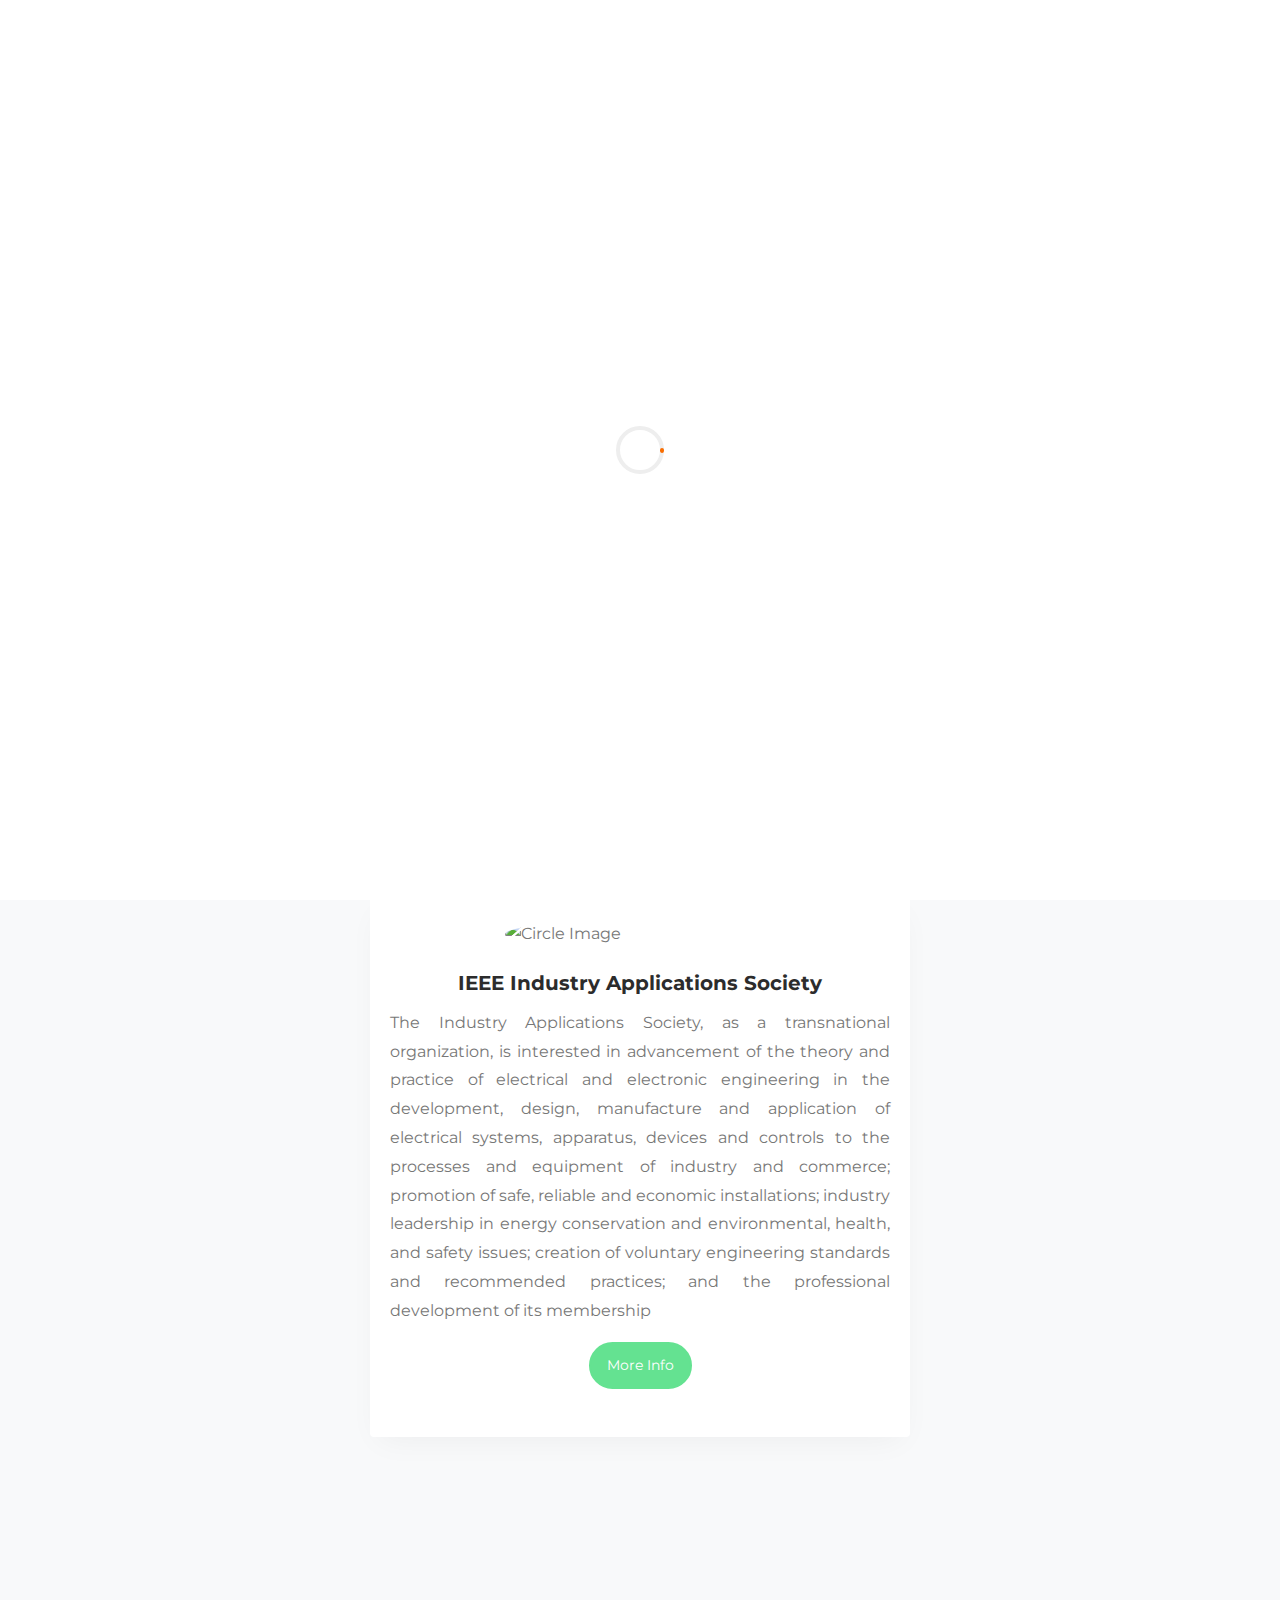
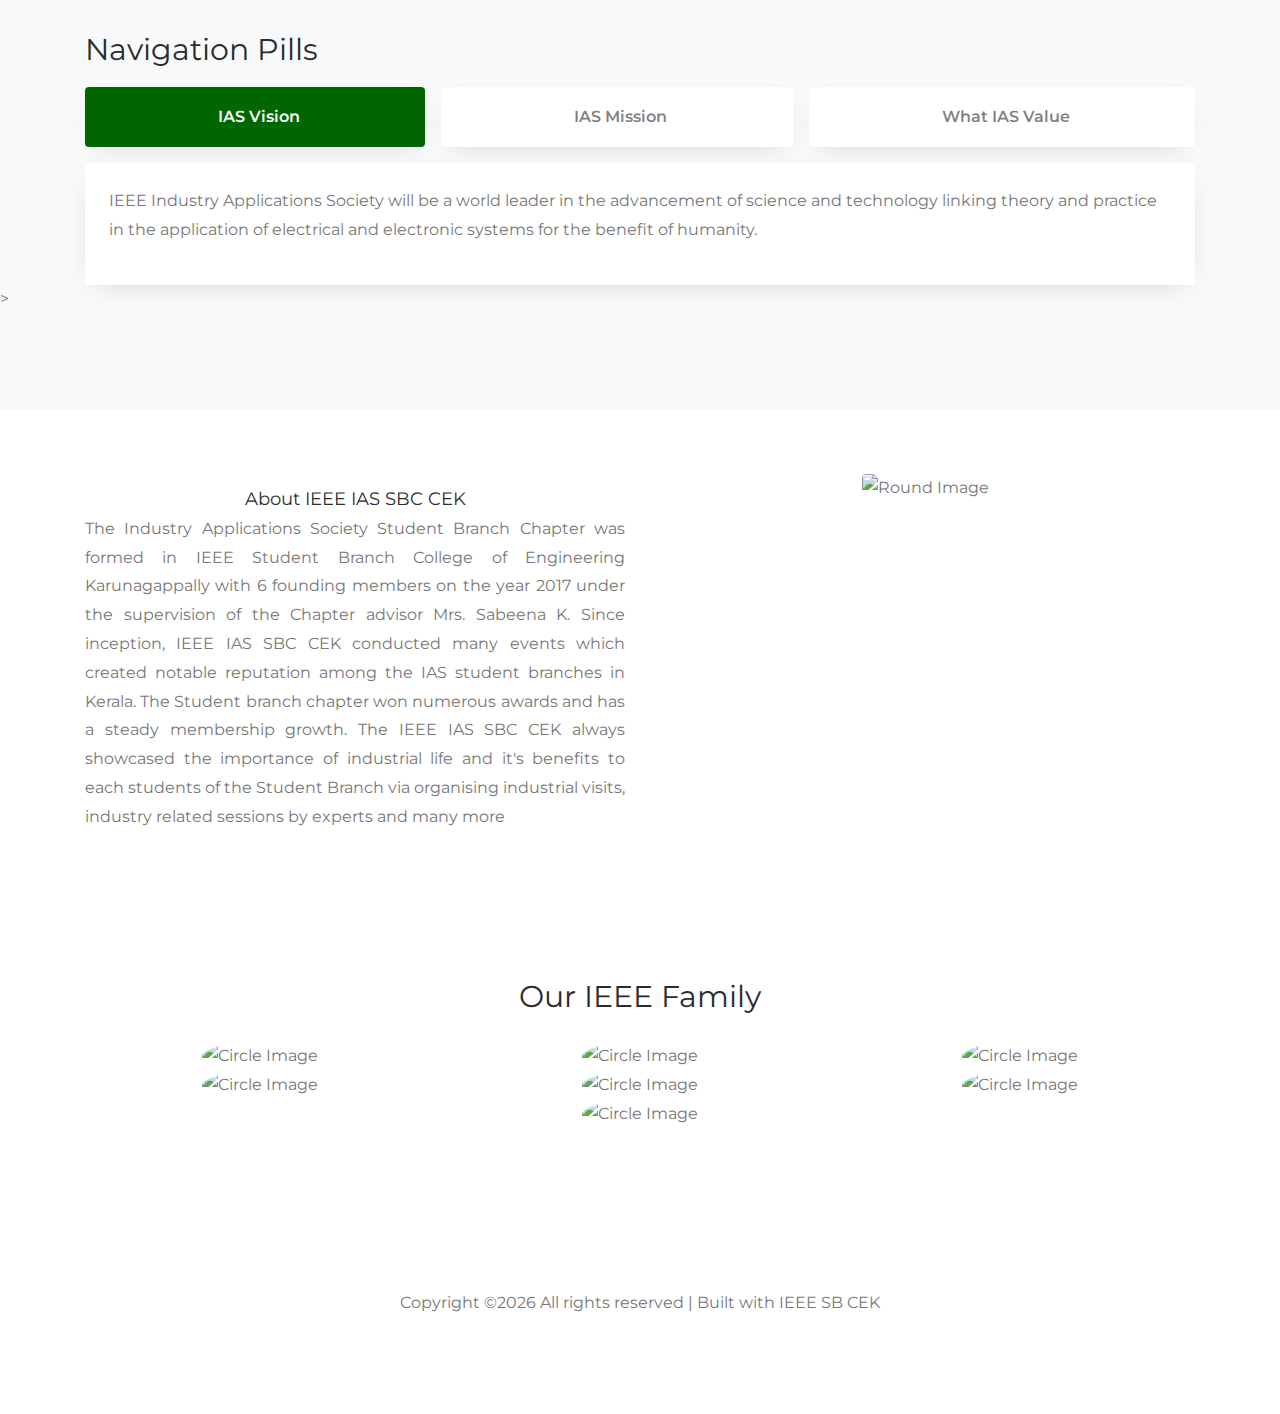
==== index.html @ 32ec2986 "tabs" ====
<!DOCTYPE html>
<html lang="en">
  <head>
    <title>Home | IEEE IAS SBC CEK</title>
    <meta charset="utf-8">
    <meta name="viewport" content="width=device-width, initial-scale=1, shrink-to-fit=no">
    
    <link href="https://fonts.googleapis.com/css?family=Montserrat:200,300,400,500,600,700&display=swap" rel="stylesheet">

    <link rel="stylesheet" href="css/open-iconic-bootstrap.min.css">
    <link rel="stylesheet" href="css/animate.css">
    
    <link rel="stylesheet" href="css/owl.carousel.min.css">
    <link rel="stylesheet" href="css/owl.theme.default.min.css">
    <link rel="stylesheet" href="css/magnific-popup.css">

    <link rel="stylesheet" href="css/aos.css">

    <link rel="stylesheet" href="css/ionicons.min.css">
		
		<link rel="stylesheet" href="css/bootstrap-datetimepicker.min.css">
		<link rel="stylesheet" href="css/nouislider.css">

    
    <link rel="stylesheet" href="css/flaticon.css">
    <link rel="stylesheet" href="css/icomoon.css">
    <link rel="stylesheet" href="css/style.css">
  </head>
  <body>
		
  <div class="main-section">

		<nav class="navbar navbar-expand-lg navbar-dark ftco_navbar bg-dark ftco-navbar-light" id="ftco-navbar">
	    <div class="container">
	      <a class="navbar-brand" href="index.html"><img src="images/ieee.png" height="50px"></a>
	      <button class="navbar-toggler" type="button" data-toggle="collapse" data-target="#ftco-nav" aria-controls="ftco-nav" aria-expanded="false" aria-label="Toggle navigation">
	        <span class="oi oi-menu"></span> Menu
	      </button>
	      <div class="collapse navbar-collapse" id="ftco-nav">
	        <ul class="navbar-nav ml-auto">
			  <li class="nav-item"><a href="index.html" class="nav-link icon d-flex align-items-center">Home</a></li>
			  <li class="nav-item"><a href="about.html" class="nav-link icon d-flex align-items-center">About</a></li>
			  <li class="nav-item"><a href="execom.html" class="nav-link icon d-flex align-items-center">Execom</a></li>
			  <li class="nav-item"><a href="activities.html" class="nav-link icon d-flex align-items-center">Activities</a></li>
			  <li class="nav-item"><a href="contactus.html" class="nav-link icon d-flex align-items-center">Contact us</a></li>
	        </ul>
	      </div>
		  </div>
	  </nav>
    <!-- END nav -->

  	<section class="hero-wrap js-fullheight" style="background-image: url(images/bg_1.jpg);" data-stellar-background-ratio="0.5">
  		<div id="test">
  		<div class="container">
  			<div class="row description js-fullheight align-items-center justify-content-center">
  				<div class="col-md-12">
  					<div class="text">
  						<h2 class="mb-4"><span style="color: whitesmoke; font-weight: 600; font-size: 35px; border: 5px solid #fff;">IEEE Industry Applications Society</span></h2>
  						<h4 class="mb-5 mt-2">Student Branch Chapter<br> College of Engineering Karunagappally</h4>
  					</div>
  				</div>
  			</div>
  		</div>
  		<div class="mouse">
				<a href="#" class="mouse-icon rounded-circle bg-danger">
					<div class="mouse-wheel"><span class="ion-ios-arrow-round-down text-light"></span></div>
				</a>
			</div>
		</div>
  	</section>



	  <section class="ftco-section ftco-section-2 bg-light" id="cards">
		<div class="container">
			
			<div class="row">
				<div class="col-md-3">
					<div class="card">
						<!-- <div class="card-img">
						  <div class="image-wrap d-flex mt-4">
								<img src="images/npss.png" alt="Circle Image" class="rounded-circle img-fluid image m-auto">
							</div>
						</div>
					  <div class="card-body text-center pb-5">
						<h5 class="card-title"><b>IEEE Nuclear and Plasma Sciences Society</b></h5>
						<p class="card-text" align="justify">The IEEE Nuclear and Plasma Sciences Society (NPSS) is a transnational group of about 3000 professional engineers and scientists. The IEEE-affiliated Society sponsors five major annual, and 12 biennial conferences and symposia. It also sponsors or co-sponsor four peer-reviewed academic journals.<br><br></p>
						<a href="https://ieee-npss.org" class="btn btn-primary">More Info</a>
					  </div> -->
					</div>
				</div>
				<div class="col-md-6">
					<div class="card">
						<div class="card-img">
						  <div class="image-wrap d-flex mt-4">
								<img src="images/ias.png" alt="Circle Image" class="rounded-circle img-fluid image m-auto">
							</div>
						</div>
					  <div class="card-body text-center pb-5">
						<h5 class="card-title"><b>IEEE Industry Applications Society</b></h5>
						<p class="card-text" align="justify">The Industry Applications Society, as a transnational organization, is interested in advancement of the theory and practice of electrical and electronic engineering in the development, design, manufacture and application of electrical systems, apparatus, devices and controls to the processes and equipment of industry and commerce; promotion of safe, reliable and economic installations; industry leadership in energy conservation and environmental, health, and safety issues; creation of voluntary engineering standards and recommended practices; and the professional development of its membership</p>
						<a href="https://ias.ieee.org/" class="btn btn-success">More Info</a>
					  </div>
					</div>
				</div>
				<div class="col-md-3">
					<!-- <div class="card">
						<div class="card-img">
						  <div class="image-wrap d-flex mt-4">
								<img src="images/pels.png" alt="Circle Image" class="rounded-circle img-fluid image m-auto">
							</div>
						</div>
					  <div class="card-body text-center pb-5">
						<h5 class="card-title"><b>IEEE Power Electronics Society</b></h5>
						<p class="card-text" align="justify">IEEE Power Electronics Society (PELS) About PELS. The Power Electronics Society is one of the fastest growing technical societies of the Institute of Electrical and Electronics Engineers (IEEE). For over 20 years, PELS has facilitated and guided the development and innovation in power electronics technology.</p>
						<a href="https://www.ieee-pels.org/" class="btn btn-primary">More Info</a>
					  </div> -->
					</div>
				</div>

				
			</div>
		</div>
  </section>

  <section class="ftco-section ftco-section-2 bg-light" id="navigationTabs">
	<div class="container">
		<div class="row">
			<div class="col-md-12 mb-5 mb-md-0">
				<h2 class="heading-section mb-3">Navigation Pills</h2>
				<div class="tabulation">
					<ul class="nav nav-pills nav-fill d-md-flex d-block">
					  <li class="nav-item">
						<a class="nav-link active py-3" data-toggle="tab" href="#home"><span class="ion-ios-eye mr-2"></span> IAS Vision</a>
					  </li>
					  <li class="nav-item">
						<a class="nav-link py-3 mx-md-3" data-toggle="tab" href="#menu1"><span class="ion-ios-navigate mr-2"></span> IAS Mission</a>
					  </li>
					  <li class="nav-item">
						<a class="nav-link py-3" data-toggle="tab" href="#menu2"><span class="ion-ios-people mr-2"></span> What IAS Value</a>
					  </li>
					</ul>

					<div class="tab-content rounded mt-md-3">
					  <div class="tab-pane container p-4 active" id="home">
						  <p>IEEE Industry Applications Society will be a world leader in the advancement of science and technology linking theory and practice in the application of electrical and electronic systems for the benefit of humanity.</p>
					  </div>
					  <div class="tab-pane container p-4 fade" id="menu1">
						  <p>IEEE Industry Applications Society enables the advancement of theory and practice in the design, development, manufacturing and application of safe, sustainable, reliable, smart electrical systems, equipment and services.</p>
					  </div>
					  <div class="tab-pane container p-4 fade" id="menu2">
						  <ul>
						<li>The advancement of theory and practice of electrical and electronic engineering for the benefit of humanity;</li>
						<li>The promotion of safe, reliable, sustainable and economical installations;</li>
						<li>The sharing of knowledge in our domains;</li>
						<li>The creation of engineering standards and recommended practices;</li>
						<li>The professional development of our global membership.</li>
						</ul>
					  </div>
					</div>
				</div>
			</div>
		</div>
	</div></li>>
</section>

  <section class="ftco-section" id="images">
	<div class="container">
		<div class="row">
			<div class="col-md-12">

				<div class="row">
					<div class="col-md-6 text-center">
						<h2 class="heading-section mb-4">
							<small>About IEEE IAS SBC CEK</small>
						</h2>
						<div class="image-wrap">
							<div class="text">
								<p align="justify">
									The Industry Applications Society Student Branch Chapter was formed in IEEE Student Branch College of Engineering Karunagappally with 6 founding members on the year 2017 under the supervision of the Chapter advisor Mrs. Sabeena K. Since inception, IEEE IAS SBC CEK conducted many events which created notable reputation among the IAS student branches in Kerala. The Student branch chapter won numerous awards and has a steady membership growth. 

The IEEE IAS SBC CEK always showcased the importance of industrial life and it's benefits to each students of the Student Branch via organising industrial visits, industry related sessions by experts and many more</p></div>
						</div>
						
					</div>
					<div class="col-md-6 text-center">
						<div class="image-wrap">
							<img src="images/about2-1024x668.jpg" alt="Round Image" class="rounded img-fluid image image-full ">
						</div>
					</div>
				</div>
			</div>
		</div>
	</div>
</section>


  <section class="ftco-section" id="images">
	<div class="container">
		<div class="row">
			<div class="col-md-12">
				<h2 class="heading-section mb-4 text-center">Our IEEE Family</h2>
				<div class="row">
					<div class="col-md-4 text-center">
						
						<div class="image-wrap">
							<img src="images/wie.png" alt="Circle Image" class="rounded-circle img-fluid image">
						</div>

					</div>
					<div class="col-md-4 text-center">
						
						<div class="image-wrap">
							<img src="images/cs.png" alt="Circle Image" class="rounded-circle img-fluid image">
						</div>

					</div>

					<div class="col-md-4 text-center">
						
						<div class="image-wrap">
							<img src="images/pes.png" alt="Circle Image" class="rounded-circle img-fluid image">
						</div>

					</div>
				</div>
			</div>
		</div>
		<div class="row">
			<div class="col-md-12">
				<div class="row">
					<div class="col-md-4 text-center">
						
						<div class="image-wrap">
							<img src="images/ras.png" alt="Circle Image" class="rounded-circle img-fluid image">
						</div>

					</div>
					<div class="col-md-4 text-center">
						
						<div class="image-wrap">
							<img src="images/ias.png" alt="Circle Image" class="rounded-circle img-fluid image">
						</div>

					</div>

					<div class="col-md-4 text-center">
						
						<div class="image-wrap">
							<img src="images/npss.png" alt="Circle Image" class="rounded-circle img-fluid image">
						</div>

					</div>
				</div>
			</div>
		</div>
		<div class="row">
			<div class="col-md-12  text-center">
				<div class="col-md-12 text-center">	
					<div class="image-wrap">
						<img src="images/pels.png" alt="Circle Image" class="rounded-circle img-fluid " style="height: 250px;">
					</div>
				</div>	
			</div>
		</div>
	</div>
</section>


	  <footer class="ftco-section ftco-section-2">
	  	<div class="col-md-12 text-center">
          <p class="mb-0">
            <!-- Link back to Colorlib can't be removed. Template is licensed under CC BY 3.0. -->
            Copyright &copy;<script>
              document.write(new Date().getFullYear());

            </script> All rights reserved | Built with <i class="icon-heart" aria-hidden="true"></i> IEEE SB CEK
            <!-- Link back to Colorlib can't be removed. Template is licensed under CC BY 3.0. -->
          </p>
        </div>
	  </footer>

  </div>

  <!-- loader -->
  <div id="ftco-loader" class="show fullscreen"><svg class="circular" width="48px" height="48px"><circle class="path-bg" cx="24" cy="24" r="22" fill="none" stroke-width="4" stroke="#eeeeee"/><circle class="path" cx="24" cy="24" r="22" fill="none" stroke-width="4" stroke-miterlimit="10" stroke="#F96D00"/></svg></div>


  <script src="js/jquery.min.js"></script>
  <script src="js/jquery-migrate-3.0.1.min.js"></script>
  <script src="js/popper.min.js"></script>
  <script src="js/bootstrap.min.js"></script>
  <script src="js/jquery.easing.1.3.js"></script>
  <script src="js/jquery.waypoints.min.js"></script>
  <script src="js/jquery.stellar.min.js"></script>
  <script src="js/owl.carousel.min.js"></script>
  <script src="js/jquery.magnific-popup.min.js"></script>
  <script src="js/aos.js"></script>

  <script src="js/nouislider.min.js"></script>
  <script src="js/moment-with-locales.min.js"></script>
  <script src="js/bootstrap-datetimepicker.min.js"></script>
  <script src="js/main.js"></script>
  <script src="js/three.r95.min.js"></script>
  <script src="js/vanta.globe.min.js"></script>
  <script>
	VANTA.GLOBE({
	  el: "#test",
	  mouseControls: true,
	  touchControls: true,
	  minHeight: 200.00,
	  minWidth: 200.00,
	  scale: 1.00,
	  scaleMobile: 1.00,
	  color: 0xffffff,
	  color2: 0x006600,
	  size: 0.90,
	  backgroundColor: 0x0
	})
	</script>
    
  </body>
</html>
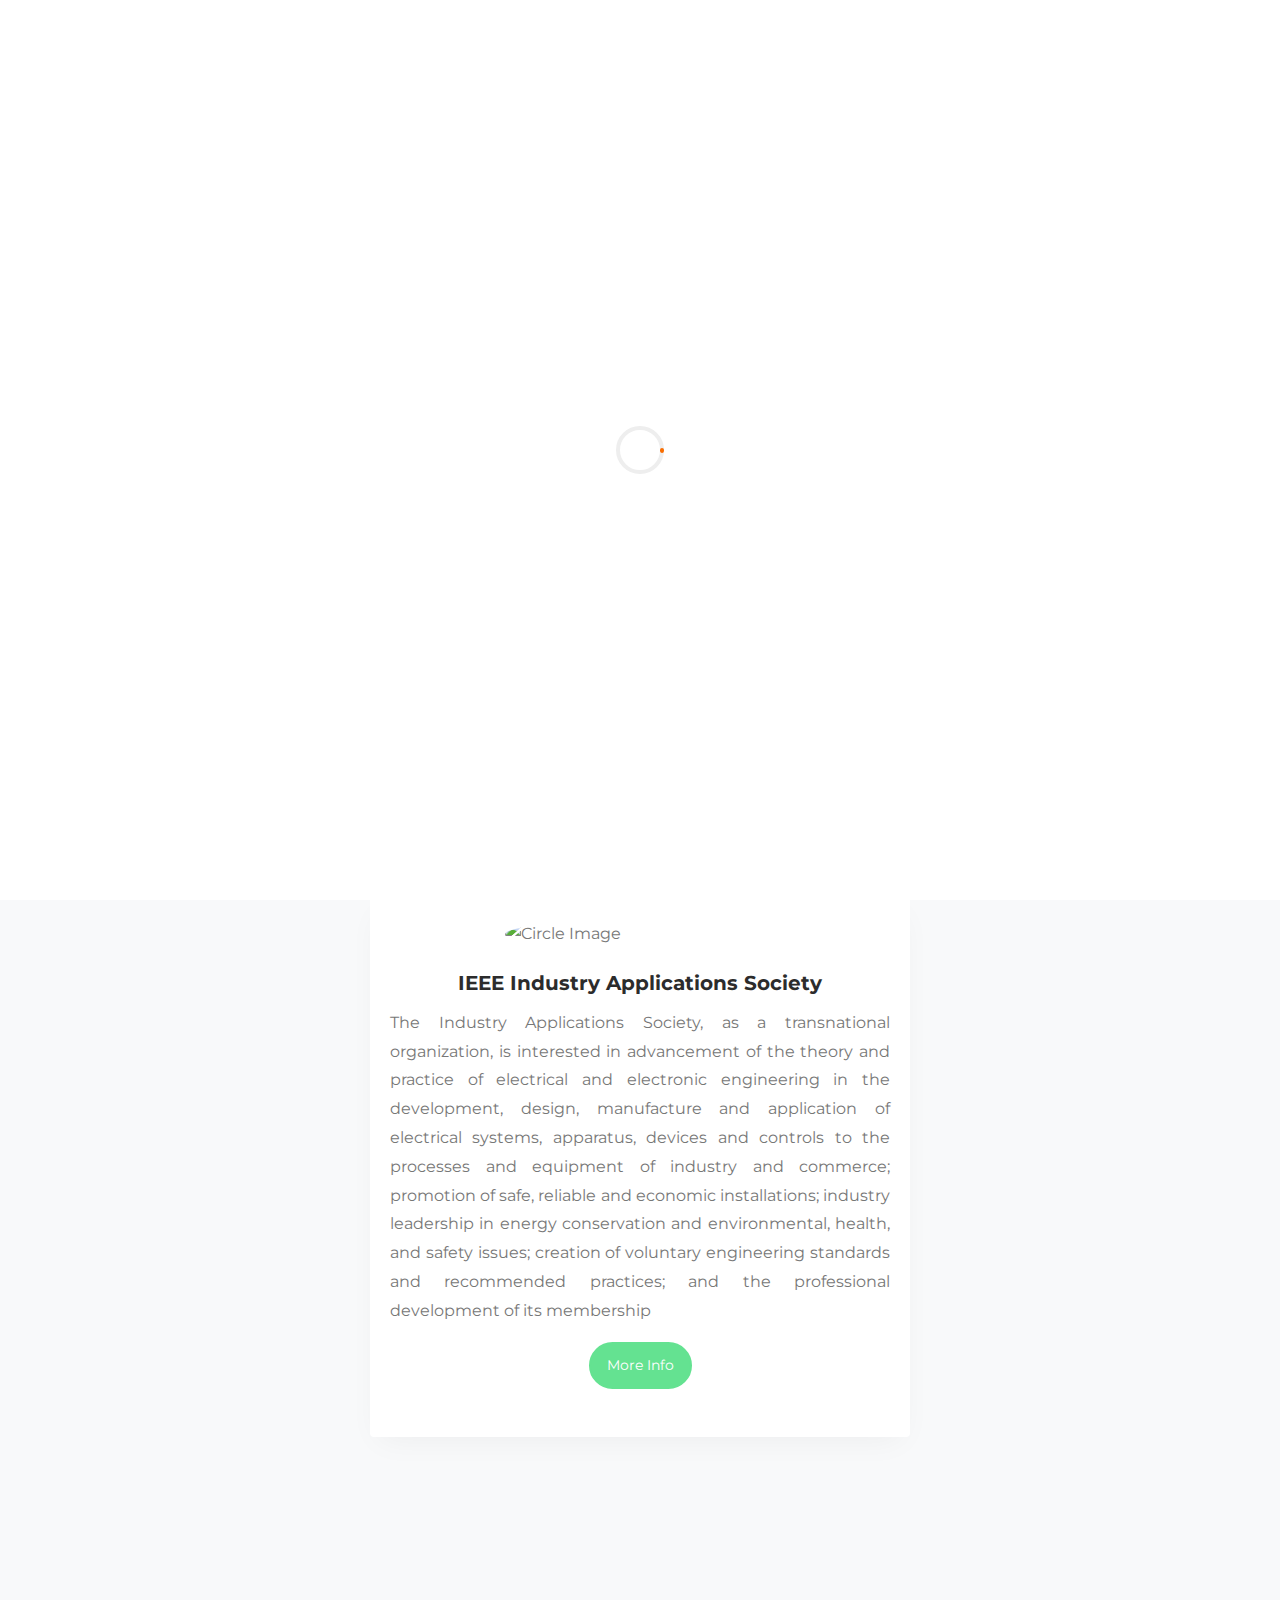
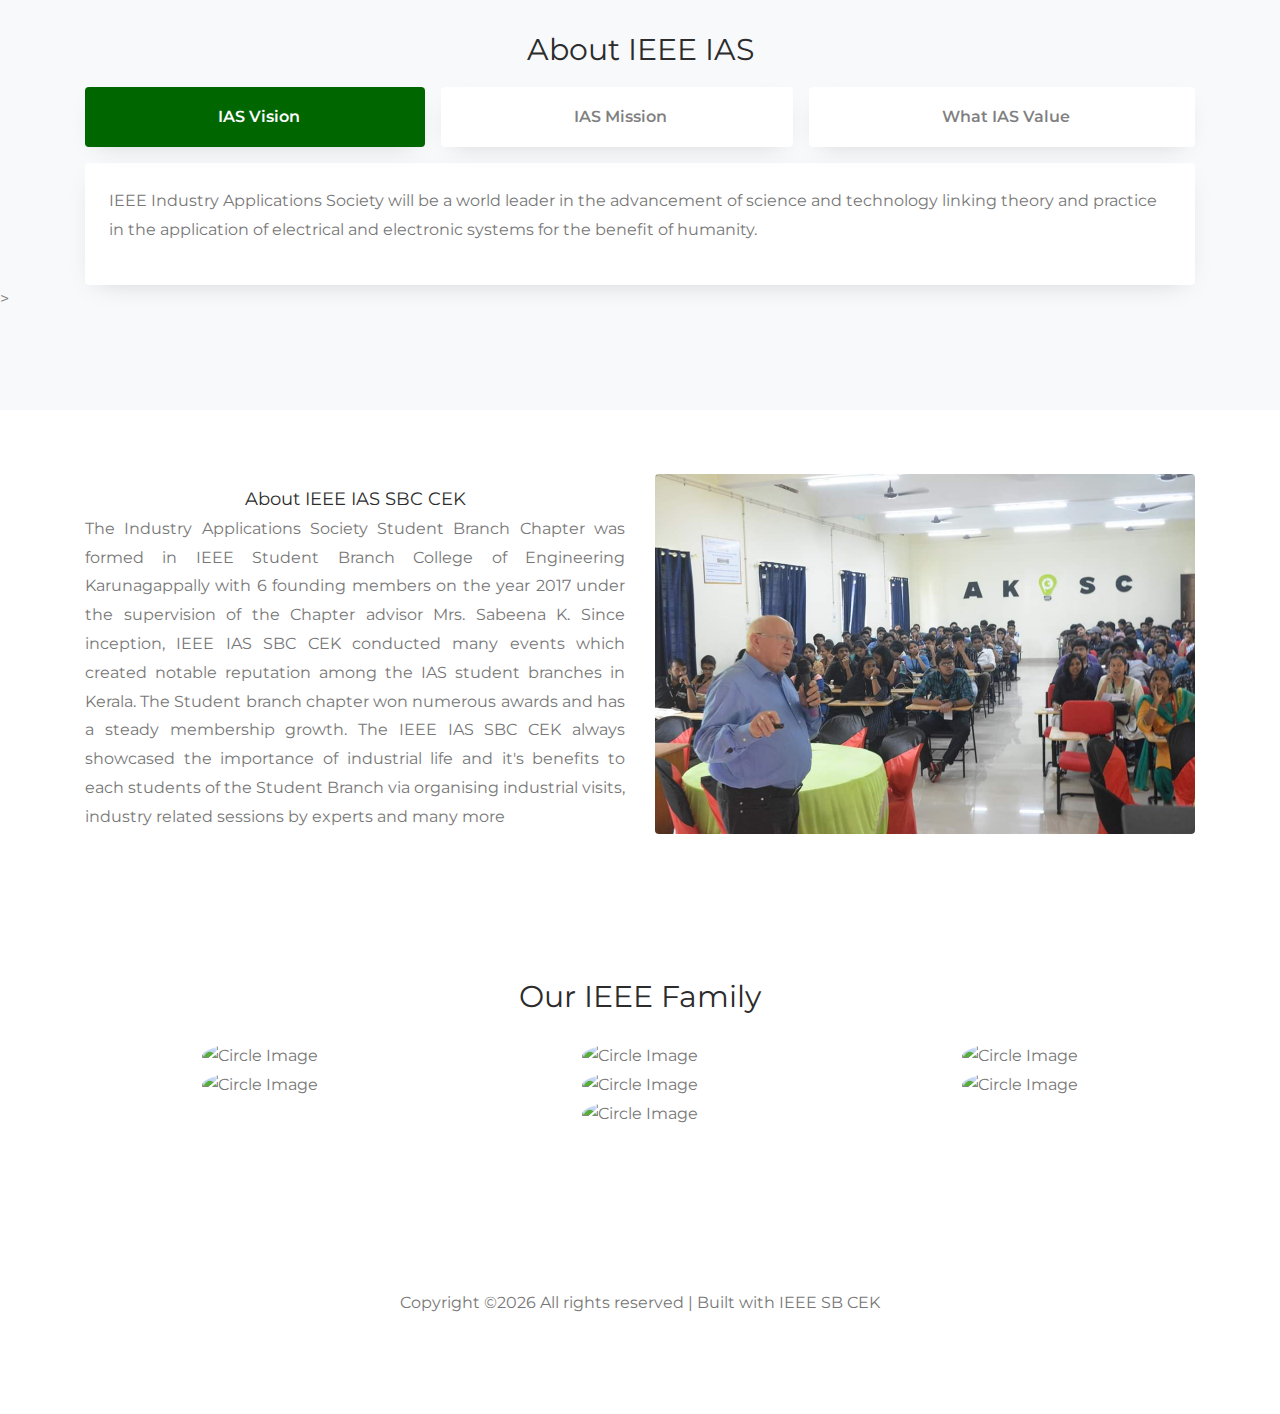
==== commit c709b5c9: "change" ====
--- a/index.html
+++ b/index.html
@@ -42,7 +42,18 @@
 			  <li class="nav-item"><a href="about.html" class="nav-link icon d-flex align-items-center">About</a></li>
 			  <li class="nav-item"><a href="execom.html" class="nav-link icon d-flex align-items-center">Execom</a></li>
 			  <li class="nav-item"><a href="activities.html" class="nav-link icon d-flex align-items-center">Activities</a></li>
+			  <li class="nav-item df-elx dropdown">
+				<a class="nav-link d-flex align-items-center dropdown-toggle" href="#" id="navbarDropdown" role="button" data-toggle="dropdown" aria-haspopup="true" aria-expanded="false">
+				  Newsletter
+				</a>
+				<div class="dropdown-menu dropdown-menu-right" aria-labelledby="navbarDropdown">
+				  <a class="dropdown-item" href="e-I.pdf">2019 Edition I</a>
+				  <div class="dropdown-divider"></div>
+				  <a class="dropdown-item" href="e-II.pdf">2019 Edition II</a>
+				</div>
+			  </li>
 			  <li class="nav-item"><a href="contactus.html" class="nav-link icon d-flex align-items-center">Contact us</a></li>
+			  
 	        </ul>
 	      </div>
 		  </div>
@@ -127,7 +138,7 @@
 	<div class="container">
 		<div class="row">
 			<div class="col-md-12 mb-5 mb-md-0">
-				<h2 class="heading-section mb-3">Navigation Pills</h2>
+				<h2 class="heading-section mb-3 text-center">About IEEE IAS</h2>
 				<div class="tabulation">
 					<ul class="nav nav-pills nav-fill d-md-flex d-block">
 					  <li class="nav-item">
@@ -185,7 +196,7 @@
 					</div>
 					<div class="col-md-6 text-center">
 						<div class="image-wrap">
-							<img src="images/about2-1024x668.jpg" alt="Round Image" class="rounded img-fluid image image-full ">
+							<img src="images/aias.jpeg" alt="Round Image" class="rounded img-fluid image image-full ">
 						</div>
 					</div>
 				</div>
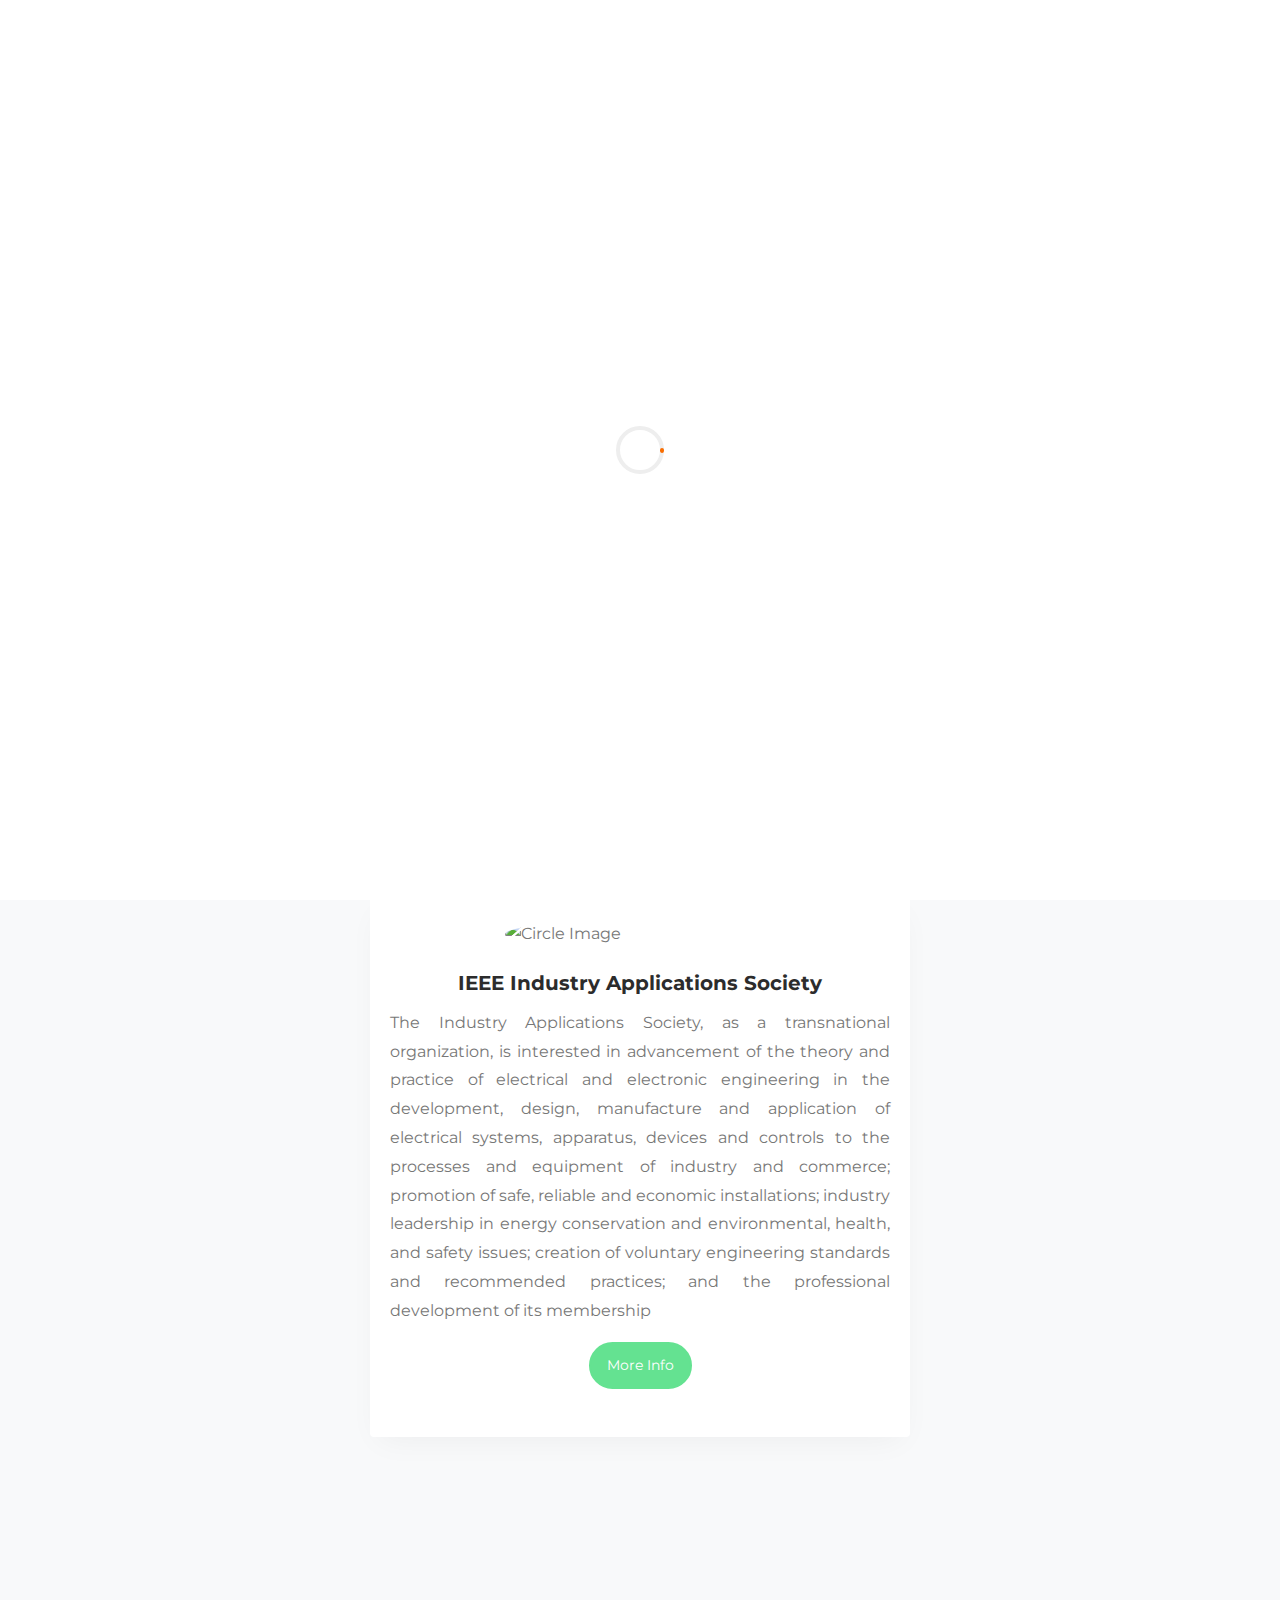
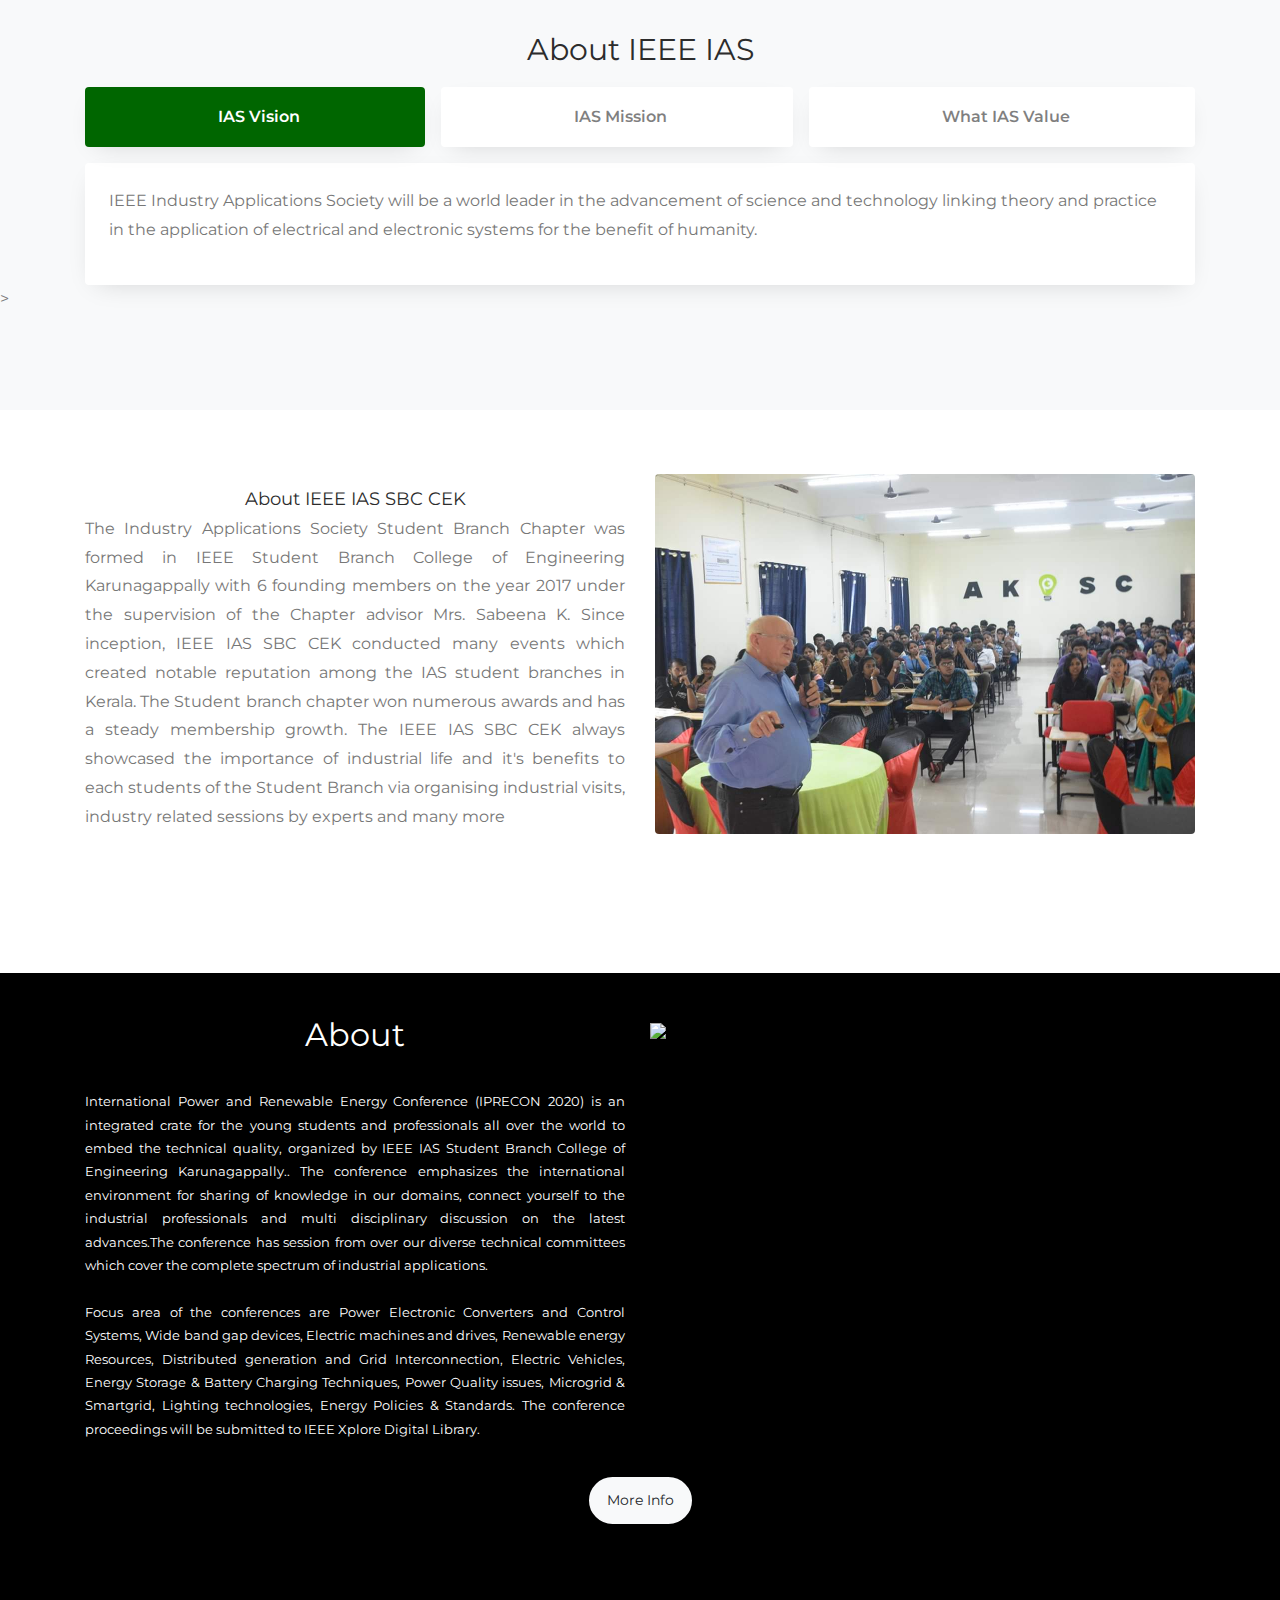
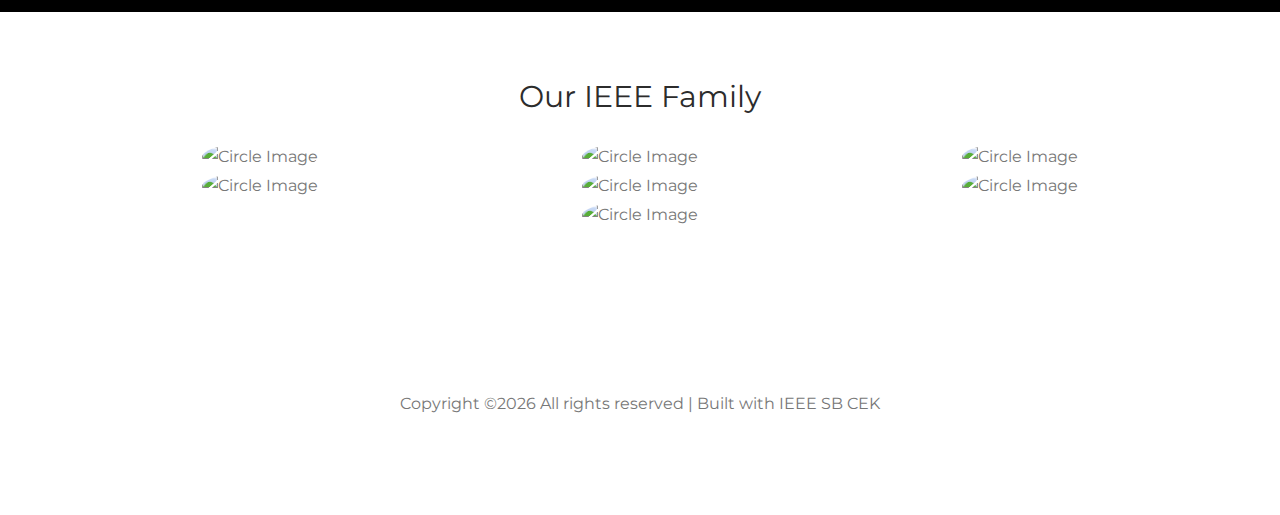
==== commit 9182ff98: "iprecon black" ====
--- a/index.html
+++ b/index.html
@@ -41,7 +41,16 @@
 			  <li class="nav-item"><a href="index.html" class="nav-link icon d-flex align-items-center">Home</a></li>
 			  <li class="nav-item"><a href="about.html" class="nav-link icon d-flex align-items-center">About</a></li>
 			  <li class="nav-item"><a href="execom.html" class="nav-link icon d-flex align-items-center">Execom</a></li>
-			  <li class="nav-item"><a href="activities.html" class="nav-link icon d-flex align-items-center">Activities</a></li>
+			  <li class="nav-item df-elx dropdown">
+				<a class="nav-link d-flex align-items-center dropdown-toggle" href="#" id="navbarDropdown" role="button" data-toggle="dropdown" aria-haspopup="true" aria-expanded="false">
+				  Activites
+				</a>
+				<div class="dropdown-menu dropdown-menu-right" aria-labelledby="navbarDropdown">
+				  <a class="dropdown-item" href="2018.pdf">2018</a>
+				  <div class="dropdown-divider"></div>
+				  <a class="dropdown-item" href="2017.pdf">2017</a>
+				</div>
+			  </li>
 			  <li class="nav-item df-elx dropdown">
 				<a class="nav-link d-flex align-items-center dropdown-toggle" href="#" id="navbarDropdown" role="button" data-toggle="dropdown" aria-haspopup="true" aria-expanded="false">
 				  Newsletter
@@ -53,7 +62,24 @@
 				</div>
 			  </li>
 			  <li class="nav-item"><a href="contactus.html" class="nav-link icon d-flex align-items-center">Contact us</a></li>
-			  
+			  <li class="nav-item df-elx dropdown">
+				<a class="nav-link d-flex align-items-center dropdown-toggle" href="#" id="navbarDropdown" role="button" data-toggle="dropdown" aria-haspopup="true" aria-expanded="false">
+				  More Links
+				</a>
+				<div class="dropdown-menu dropdown-menu-right" aria-labelledby="navbarDropdown">
+				  <a class="dropdown-item" href="https://ias.ieee.org/">IEEE IAS</a>
+				  <div class="dropdown-divider"></div>
+				  <a class="dropdown-item" href="http://www.ieee.org/">IEEE </a>
+				  <div class="dropdown-divider"></div>
+				  <a class="dropdown-item" href="http://ieeexplore.ieee.org/">IEEE Xplore Digital Library</a>
+				  <div class="dropdown-divider"></div>
+				  <a class="dropdown-item" href="http://standards.ieee.org/">IEEE Standards</a>
+				  <div class="dropdown-divider"></div>
+				  <a class="dropdown-item" href="http://iprecon2020.org/">IPRECON 2020</a>
+				  <div class="dropdown-divider"></div>
+				  <a class="dropdown-item" href="http://www.ieee.org/sitemap">More Sites</a>
+				</div>
+			  </li>
 	        </ul>
 	      </div>
 		  </div>
@@ -204,6 +230,28 @@
 		</div>
 	</div>
 </section>
+<!-- #002180 -->
+<div style="padding: 40px;padding-top: 40px;background-color:black;margin-top: 61px;">
+	<div class="container">
+		<div class="row">
+			<div class="col-md-6 aos-init aos-animate" data-aos="fade-up">
+				<h1 class="text-center" style="font-family: Montserrat, sans-serif;color: rgb(255,255,255);margin-top: 0px;font-size: 32px;">About</h1>
+				<p class="text-justify" style="font-family: Montserrat, sans-serif;color: rgb(255,255,255);font-size: 13px;padding: 0px;padding-top: 0px;margin-top: 33px;">International Power and Renewable Energy Conference (IPRECON 2020) is an integrated crate for the young students and professionals all over the world to embed the technical quality, organized by IEEE IAS Student Branch College of Engineering Karunagappally.. The conference emphasizes the international environment
+					for sharing of knowledge in our domains, connect yourself to the industrial professionals and multi disciplinary discussion on the latest advances.The conference has session from over our diverse technical committees which cover
+					the complete spectrum of industrial applications.<br><br>Focus area of the conferences are Power Electronic Converters and Control Systems, Wide band gap devices, Electric machines and drives, Renewable energy Resources, Distributed generation and Grid Interconnection, Electric Vehicles, Energy Storage &amp; Battery Charging Techniques, Power Quality issues, Microgrid &amp; Smartgrid, Lighting technologies, Energy Policies &amp; Standards. The conference proceedings will be submitted to IEEE Xplore Digital Library.<br></p>
+			</div>
+			<div class="col-md-6 aos-init aos-animate" data-aos="fade-up" data-aos-delay="200" style="padding: 0px;padding-top: 0px;">
+				<img src="images/iprecon.png" style="width: 100%;padding: 10px;margin-bottom: 39px;">
+			</div>
+				<div class="col-md-12 aos-init aos-animate text-center" data-aos="fade-up">
+					<div class="card-body text-center pb-5">
+						<a href="http://iprecon2020.org/" class="btn btn-light">More Info</a>
+					</div>
+				</div>
+			</div>
+		</div>
+	</div>
+</div> 
 
 
   <section class="ftco-section" id="images">
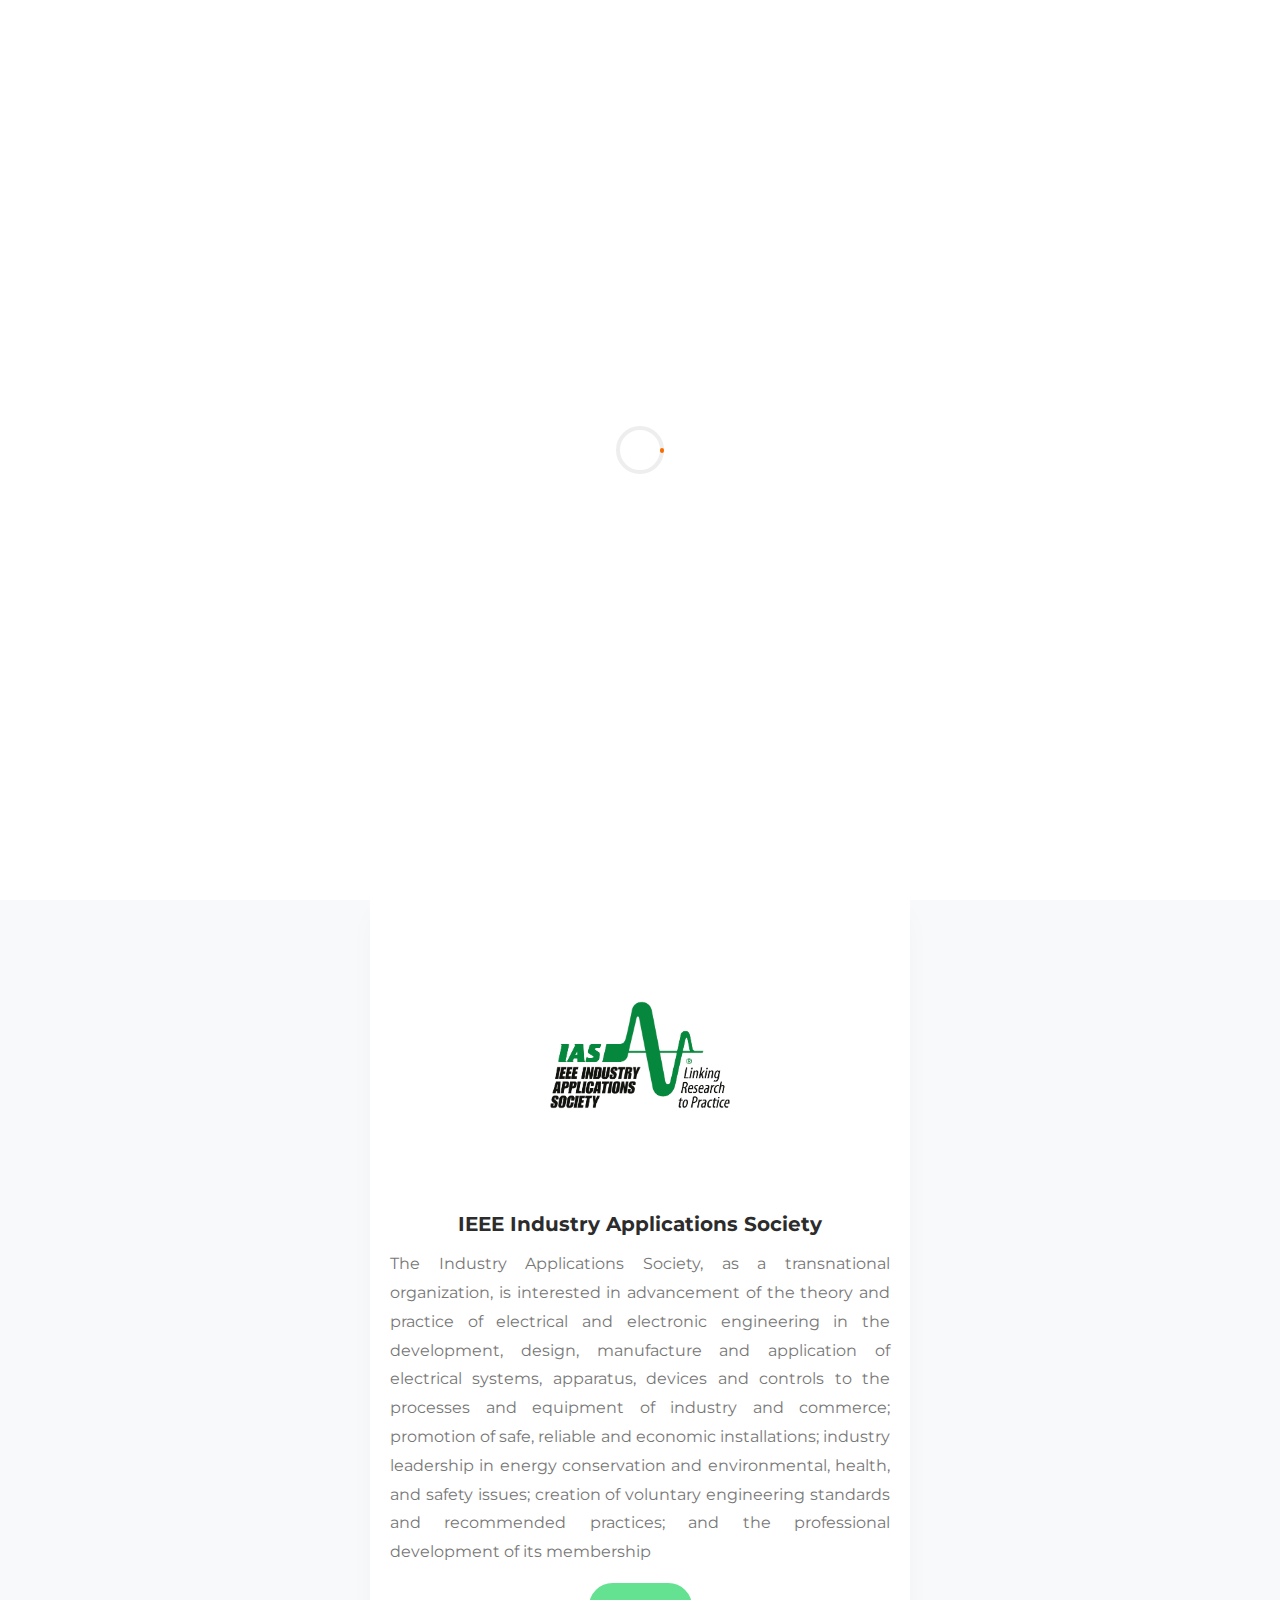
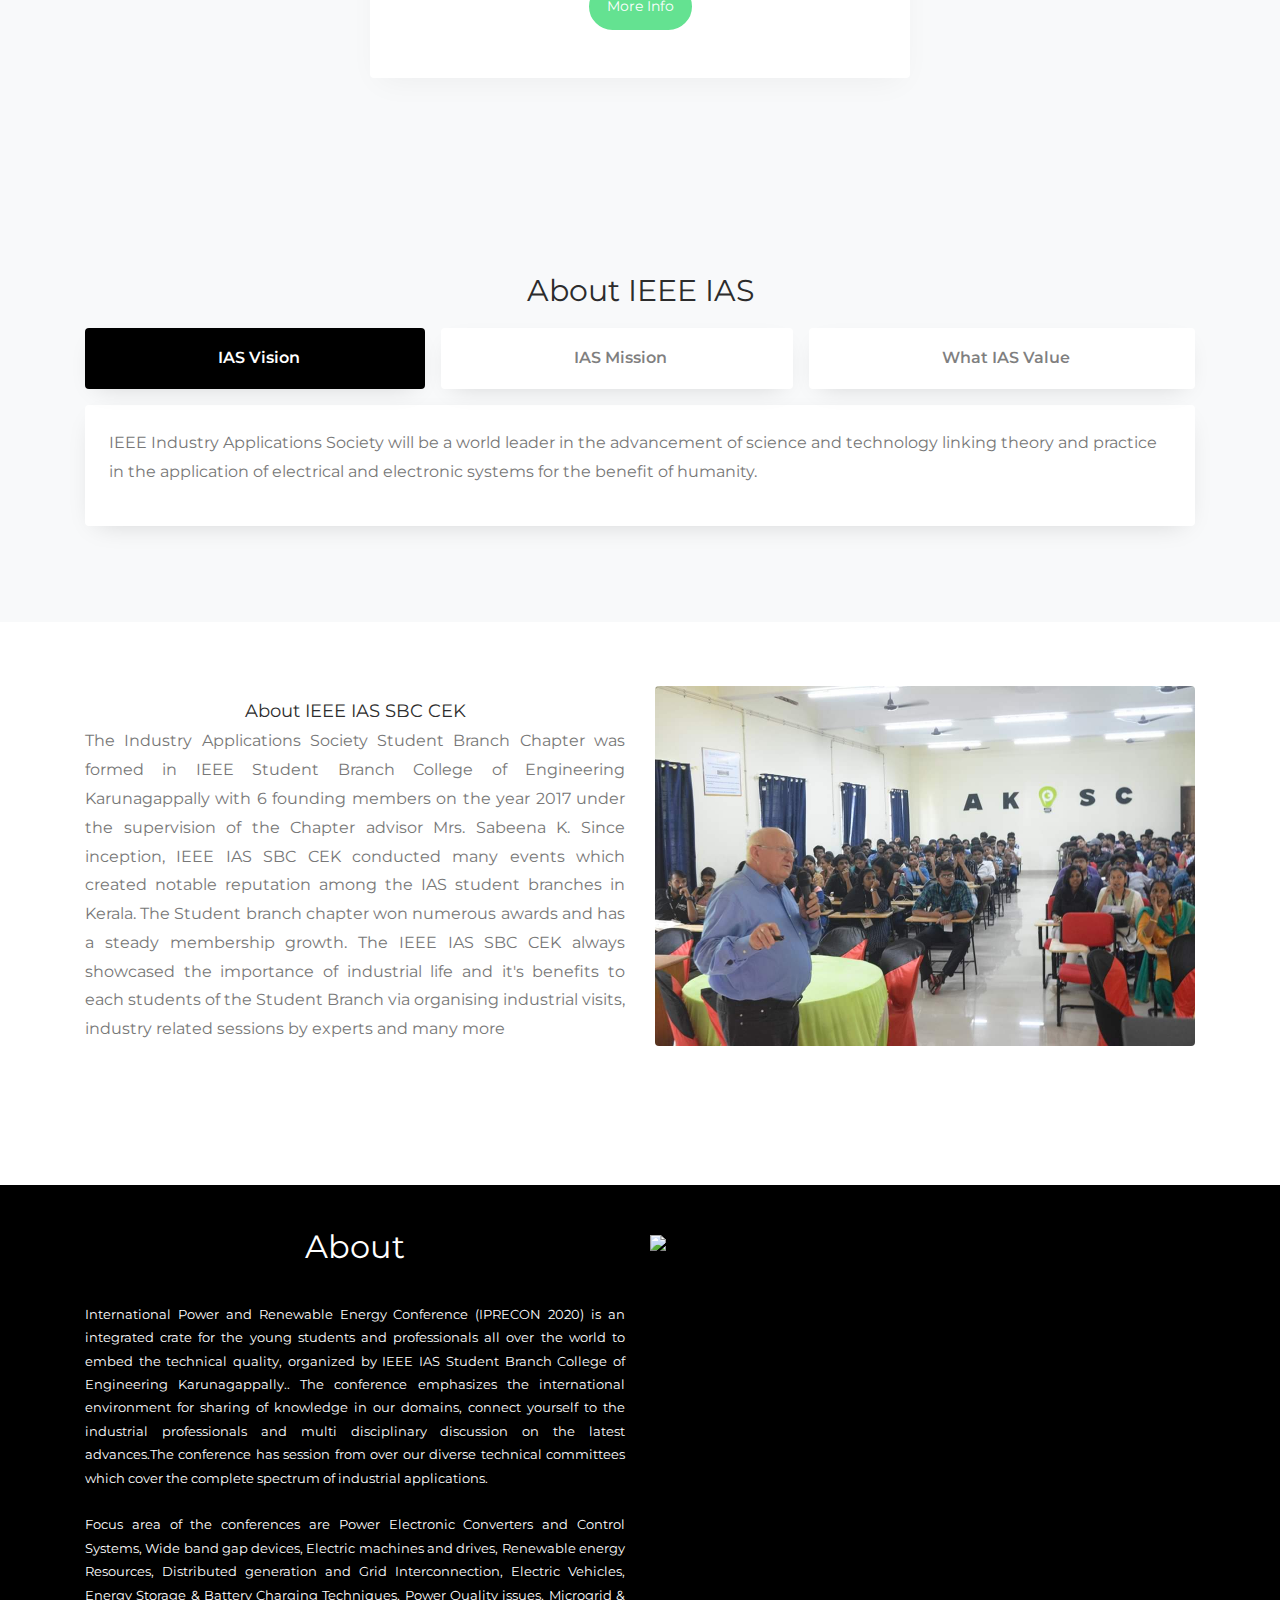
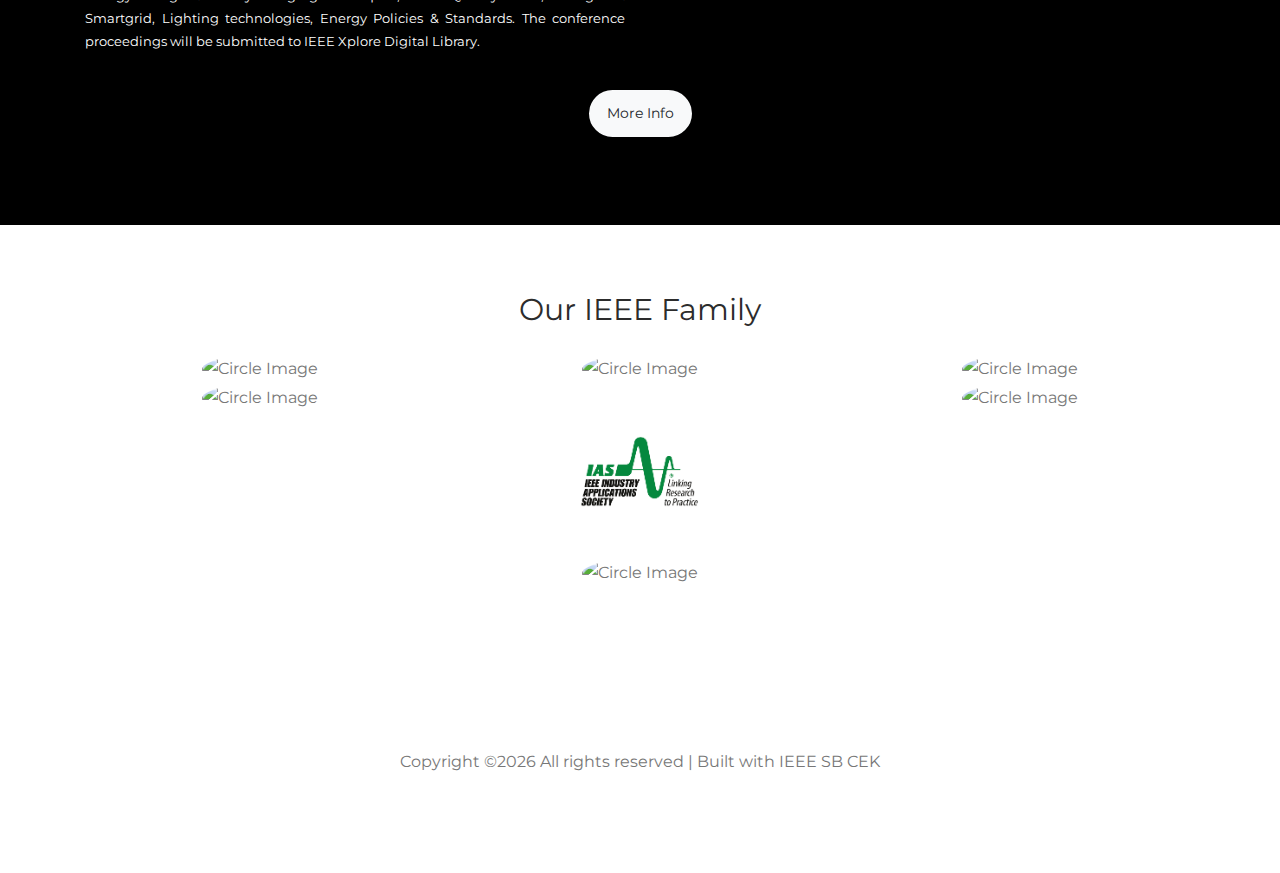
==== commit 9f2ff40b: "up many" ====
--- a/index.html
+++ b/index.html
@@ -46,6 +46,8 @@
 				  Activites
 				</a>
 				<div class="dropdown-menu dropdown-menu-right" aria-labelledby="navbarDropdown">
+					<a class="dropdown-item" href="2019.pdf">2019</a>
+					<div class="dropdown-divider"></div>
 				  <a class="dropdown-item" href="2018.pdf">2018</a>
 				  <div class="dropdown-divider"></div>
 				  <a class="dropdown-item" href="2017.pdf">2017</a>
@@ -198,7 +200,7 @@
 				</div>
 			</div>
 		</div>
-	</div></li>>
+	</div></li>
 </section>
 
   <section class="ftco-section" id="images">
@@ -379,4 +381,4 @@
 	</script>
     
   </body>
-</html>+</html>
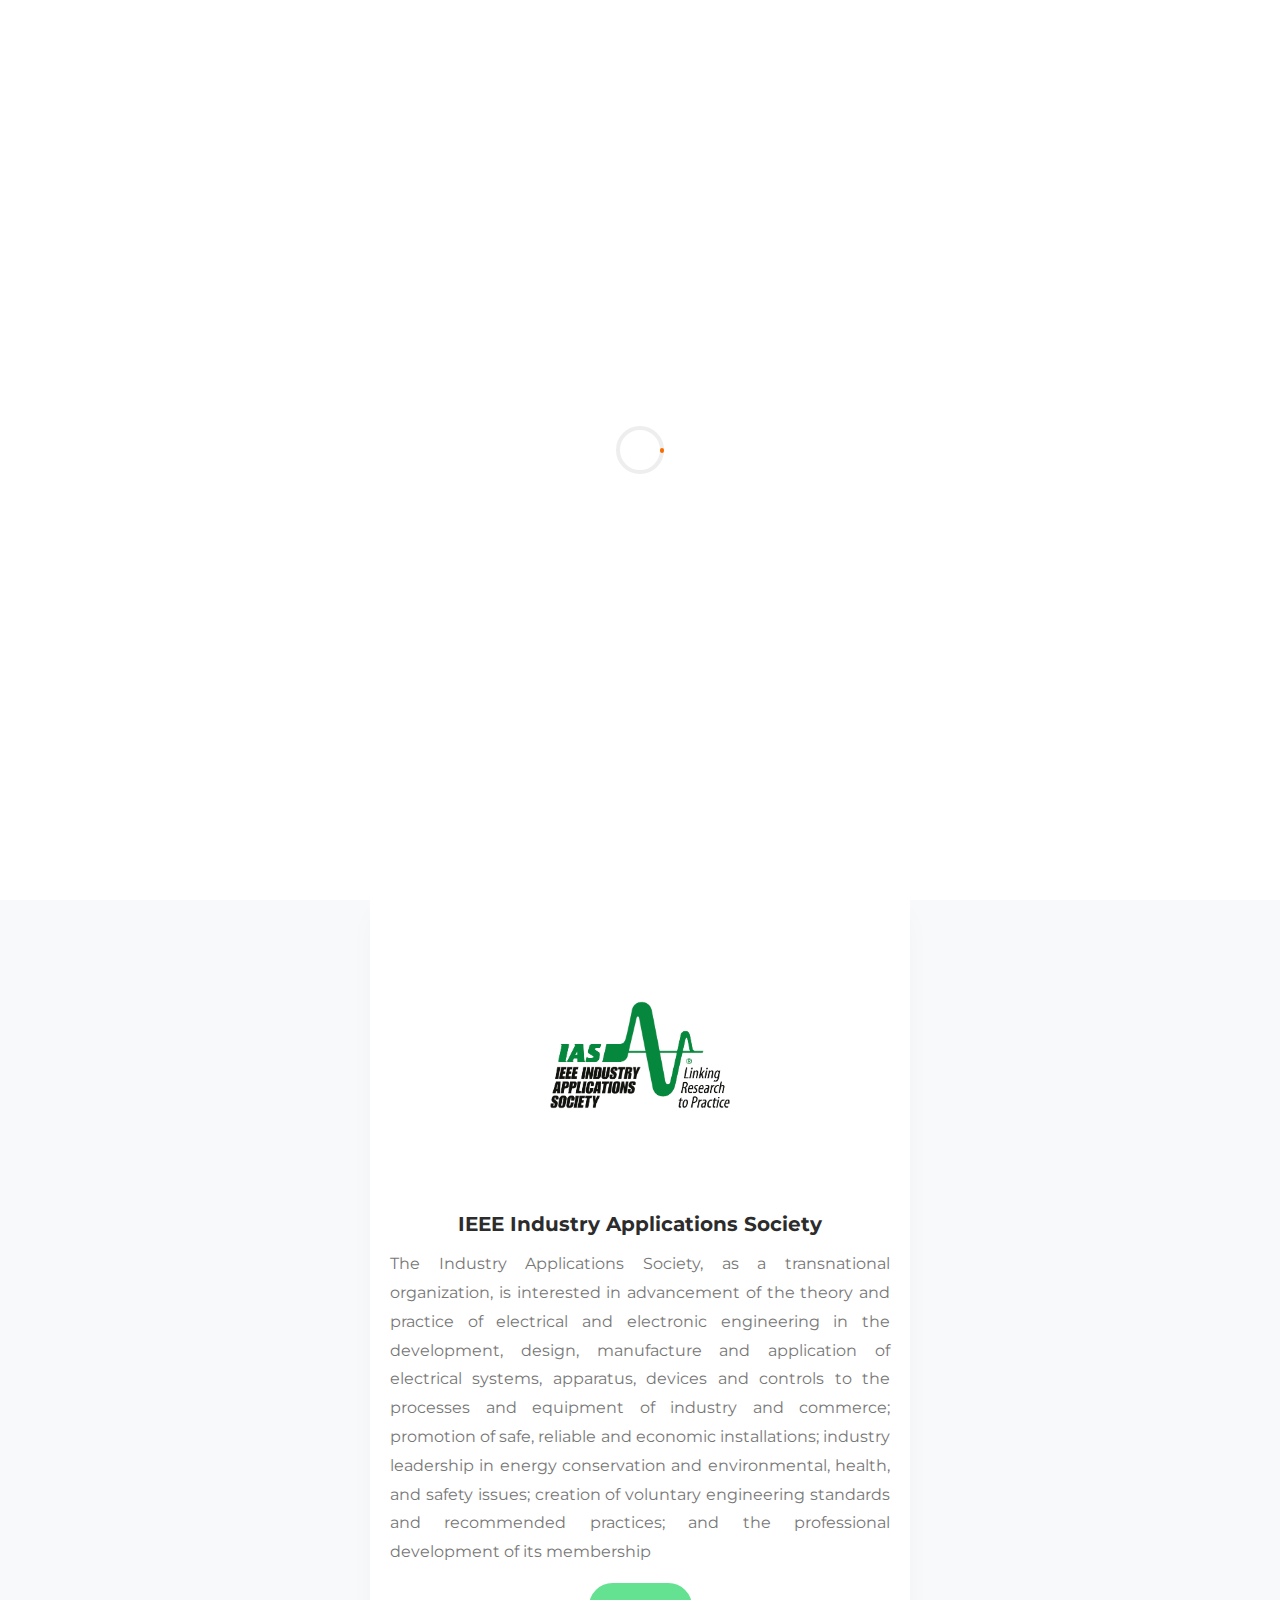
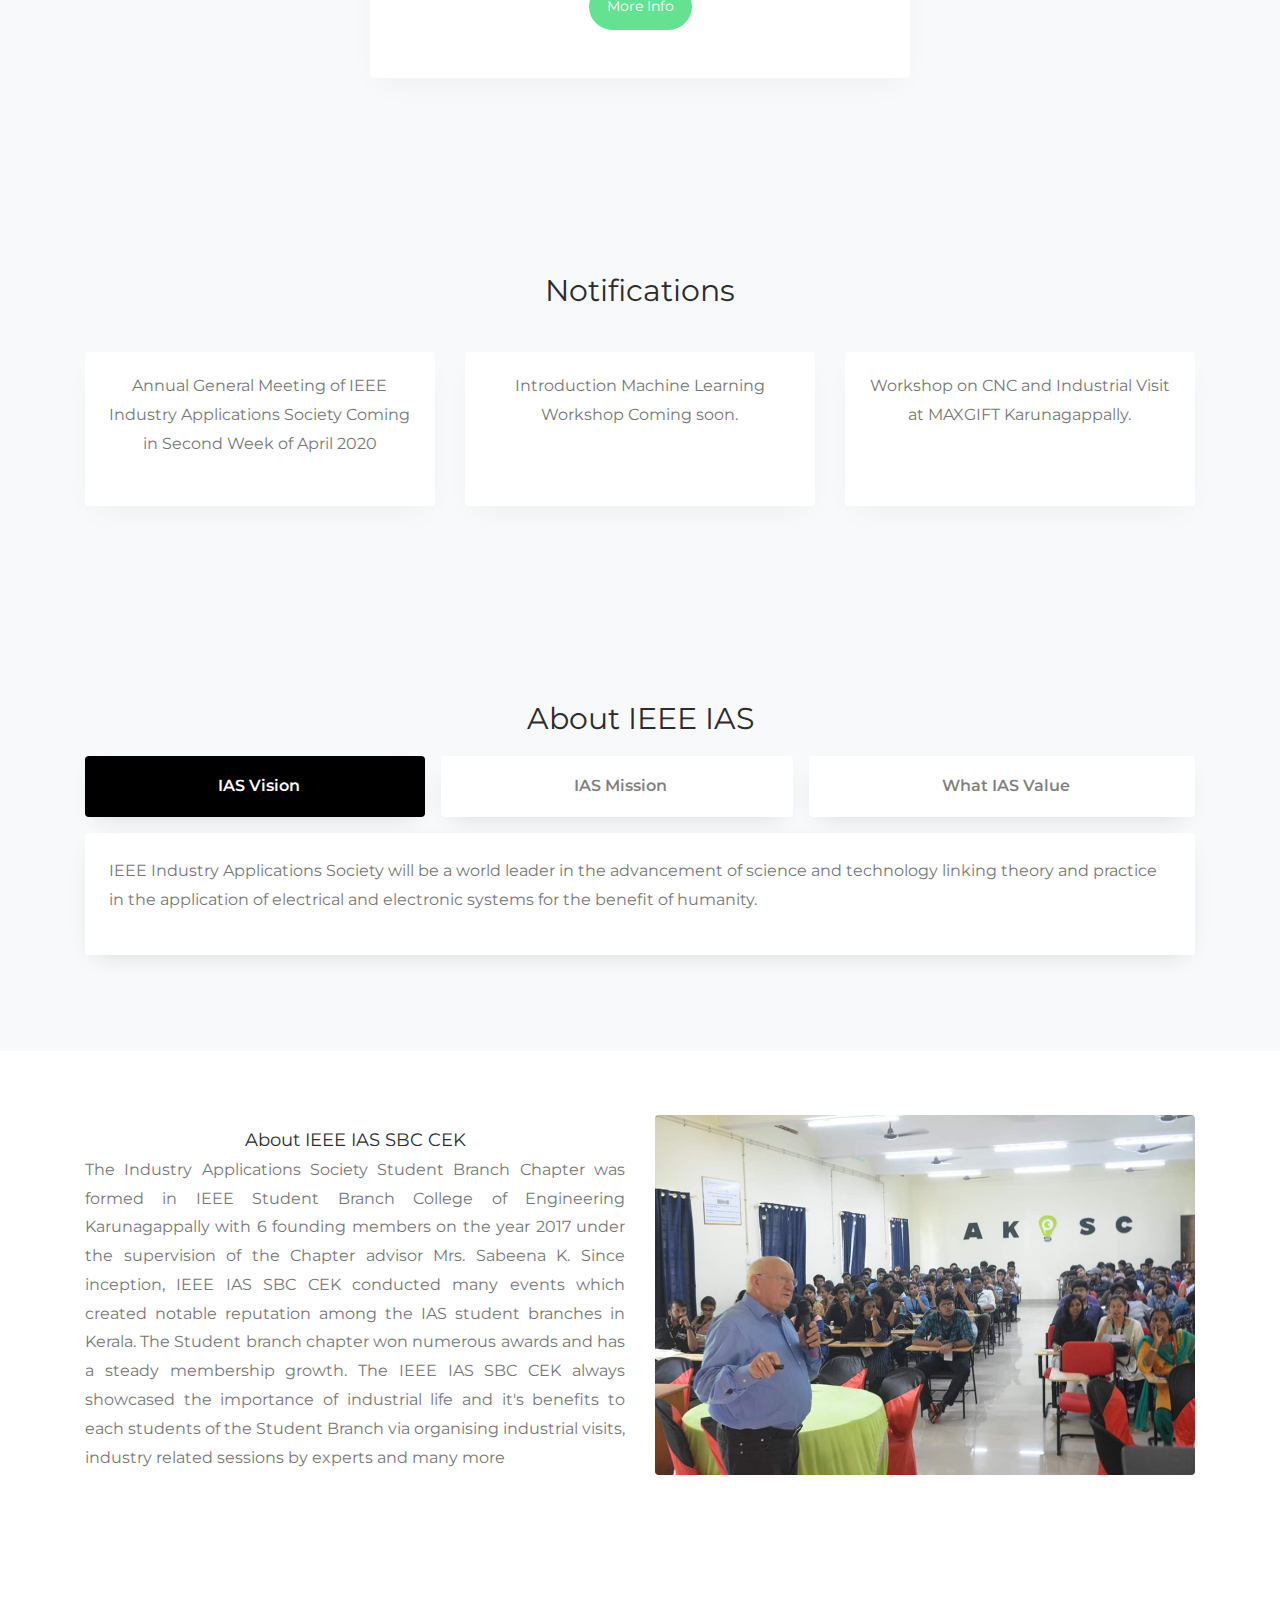
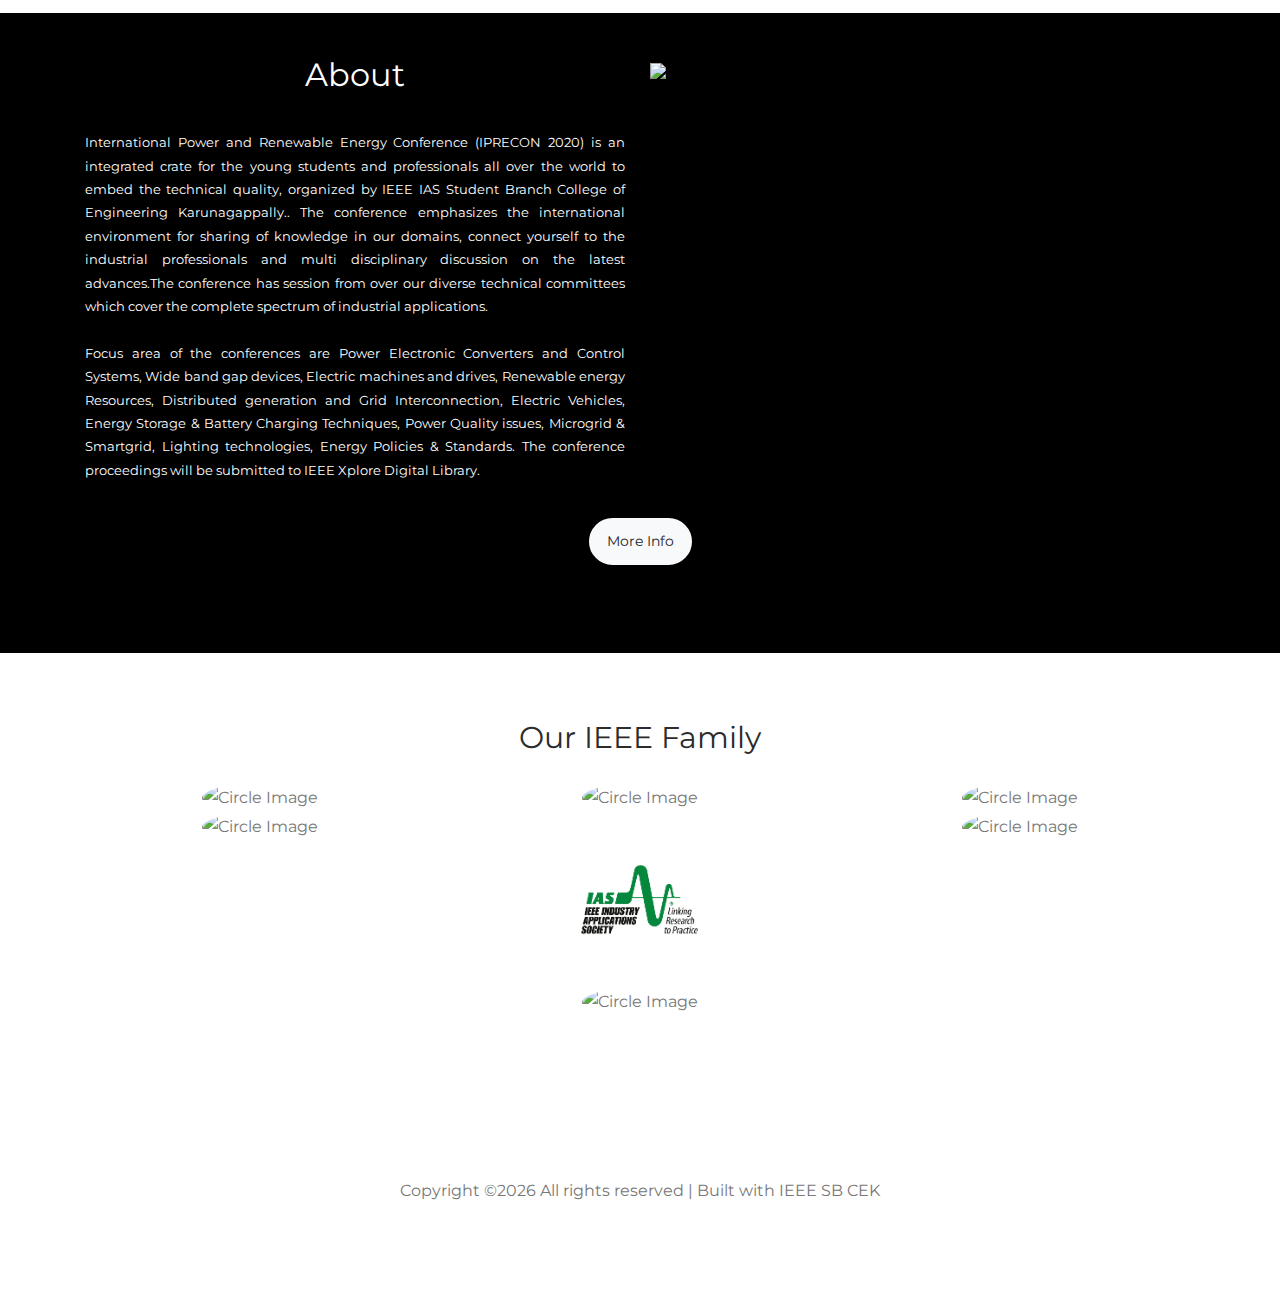
==== commit 83e62e79: "animation" ====
--- a/index.html
+++ b/index.html
@@ -91,9 +91,9 @@
   	<section class="hero-wrap js-fullheight" style="background-image: url(images/bg_1.jpg);" data-stellar-background-ratio="0.5">
   		<div id="test">
   		<div class="container">
-  			<div class="row description js-fullheight align-items-center justify-content-center">
+  			<div class="row description js-fullheight align-items-center justify-content-center os-init aos-animate" data-aos="fade-up" data-aos-delay="200">
   				<div class="col-md-12">
-  					<div class="text">
+  					<div class="text os-init aos-animate" data-aos="fade-up" data-aos-delay="200">
   						<h2 class="mb-4"><span style="color: whitesmoke; font-weight: 600; font-size: 35px; border: 5px solid #fff;">IEEE Industry Applications Society</span></h2>
   						<h4 class="mb-5 mt-2">Student Branch Chapter<br> College of Engineering Karunagappally</h4>
   					</div>
@@ -113,7 +113,7 @@
 	  <section class="ftco-section ftco-section-2 bg-light" id="cards">
 		<div class="container">
 			
-			<div class="row">
+			<div class="row os-init aos-animate" data-aos="fade-up" data-aos-delay="200">
 				<div class="col-md-3">
 					<div class="card">
 						<!-- <div class="card-img">
@@ -161,7 +161,51 @@
 			</div>
 		</div>
   </section>
-
+  <section class="ftco-section ftco-section-2 bg-light" id="cards">
+	<div class="container">
+		<div class="row">
+			<div class="col-md-12 os-init aos-animate" data-aos="fade-up" data-aos-delay="200">
+				<h2 class="heading-section mb-4 pb-md-3 text-center">
+					Notifications
+				</h2>
+			</div>
+		</div>
+		<div class="row">
+			<div class="col-md-4">
+				<div class="card text-center os-init aos-animate" data-aos="fade-up" data-aos-delay="200">
+				  <div class="card-body text-center pb-5">
+					<p class="card-text">
+						Annual General Meeting of IEEE Industry Applications Society Coming in Second Week of April 2020
+					</p>
+				  </div>
+				</div>
+			</div>
+			<div class="col-md-4">
+				<div class="card text-center os-init aos-animate" data-aos="fade-up" data-aos-delay="200">					
+				  <div class="card-body pb-5">
+					<p class="card-text">
+						Introduction Machine Learning Workshop Coming soon.
+						<br>
+						<br>
+					</p>
+					</div>
+				</div>
+			</div>
+
+			<div class="col-md-4">
+				<div class="card text-center os-init aos-animate" data-aos="fade-up" data-aos-delay="200">
+				  <div class="card-body pb-5">
+					<p class="card-text">
+						Workshop on CNC and Industrial Visit at MAXGIFT Karunagappally.
+						<br>
+						<br>
+					</p>
+				  </div>
+				</div>
+			</div>
+		</div>
+	</div>
+</section>
   <section class="ftco-section ftco-section-2 bg-light" id="navigationTabs">
 	<div class="container">
 		<div class="row">
@@ -169,25 +213,25 @@
 				<h2 class="heading-section mb-3 text-center">About IEEE IAS</h2>
 				<div class="tabulation">
 					<ul class="nav nav-pills nav-fill d-md-flex d-block">
-					  <li class="nav-item">
+					  <li class="nav-item os-init aos-animate" data-aos="fade-up" data-aos-delay="200">
 						<a class="nav-link active py-3" data-toggle="tab" href="#home"><span class="ion-ios-eye mr-2"></span> IAS Vision</a>
 					  </li>
-					  <li class="nav-item">
+					  <li class="nav-item os-init aos-animate" data-aos="fade-up" data-aos-delay="200">
 						<a class="nav-link py-3 mx-md-3" data-toggle="tab" href="#menu1"><span class="ion-ios-navigate mr-2"></span> IAS Mission</a>
 					  </li>
-					  <li class="nav-item">
+					  <li class="nav-item os-init aos-animate" data-aos="fade-up" data-aos-delay="200">
 						<a class="nav-link py-3" data-toggle="tab" href="#menu2"><span class="ion-ios-people mr-2"></span> What IAS Value</a>
 					  </li>
 					</ul>
 
 					<div class="tab-content rounded mt-md-3">
-					  <div class="tab-pane container p-4 active" id="home">
+					  <div class="tab-pane container p-4 active os-init aos-animate" data-aos="fade-up" data-aos-delay="200" id="home">
 						  <p>IEEE Industry Applications Society will be a world leader in the advancement of science and technology linking theory and practice in the application of electrical and electronic systems for the benefit of humanity.</p>
 					  </div>
-					  <div class="tab-pane container p-4 fade" id="menu1">
+					  <div class="tab-pane container p-4 fade os-init aos-animate" data-aos="fade-up" data-aos-delay="200" id="menu1">
 						  <p>IEEE Industry Applications Society enables the advancement of theory and practice in the design, development, manufacturing and application of safe, sustainable, reliable, smart electrical systems, equipment and services.</p>
 					  </div>
-					  <div class="tab-pane container p-4 fade" id="menu2">
+					  <div class="tab-pane container p-4 fade os-init aos-animate" data-aos="fade-up" data-aos-delay="200" id="menu2">
 						  <ul>
 						<li>The advancement of theory and practice of electrical and electronic engineering for the benefit of humanity;</li>
 						<li>The promotion of safe, reliable, sustainable and economical installations;</li>
@@ -209,11 +253,11 @@
 			<div class="col-md-12">
 
 				<div class="row">
-					<div class="col-md-6 text-center">
+					<div class="col-md-6 text-center os-init aos-animate" data-aos="fade-up" data-aos-delay="200">
 						<h2 class="heading-section mb-4">
 							<small>About IEEE IAS SBC CEK</small>
 						</h2>
-						<div class="image-wrap">
+						<div class="image-wrap os-init aos-animate" data-aos="fade-up" data-aos-delay="200">
 							<div class="text">
 								<p align="justify">
 									The Industry Applications Society Student Branch Chapter was formed in IEEE Student Branch College of Engineering Karunagappally with 6 founding members on the year 2017 under the supervision of the Chapter advisor Mrs. Sabeena K. Since inception, IEEE IAS SBC CEK conducted many events which created notable reputation among the IAS student branches in Kerala. The Student branch chapter won numerous awards and has a steady membership growth. 
@@ -223,7 +267,7 @@
 						
 					</div>
 					<div class="col-md-6 text-center">
-						<div class="image-wrap">
+						<div class="image-wrap os-init aos-animate" data-aos="fade-up" data-aos-delay="200">
 							<img src="images/aias.jpeg" alt="Round Image" class="rounded img-fluid image image-full ">
 						</div>
 					</div>
@@ -262,14 +306,14 @@
 			<div class="col-md-12">
 				<h2 class="heading-section mb-4 text-center">Our IEEE Family</h2>
 				<div class="row">
-					<div class="col-md-4 text-center">
+					<div class="col-md-4 text-center os-init aos-animate" data-aos="fade-up" data-aos-delay="200">
 						
 						<div class="image-wrap">
 							<img src="images/wie.png" alt="Circle Image" class="rounded-circle img-fluid image">
 						</div>
 
 					</div>
-					<div class="col-md-4 text-center">
+					<div class="col-md-4 text-center os-init aos-animate" data-aos="fade-up" data-aos-delay="200">
 						
 						<div class="image-wrap">
 							<img src="images/cs.png" alt="Circle Image" class="rounded-circle img-fluid image">
@@ -277,7 +321,7 @@
 
 					</div>
 
-					<div class="col-md-4 text-center">
+					<div class="col-md-4 text-center os-init aos-animate" data-aos="fade-up" data-aos-delay="200">
 						
 						<div class="image-wrap">
 							<img src="images/pes.png" alt="Circle Image" class="rounded-circle img-fluid image">
@@ -292,14 +336,14 @@
 				<div class="row">
 					<div class="col-md-4 text-center">
 						
-						<div class="image-wrap">
+						<div class="image-wrap os-init aos-animate" data-aos="fade-up" data-aos-delay="200">
 							<img src="images/ras.png" alt="Circle Image" class="rounded-circle img-fluid image">
 						</div>
 
 					</div>
 					<div class="col-md-4 text-center">
 						
-						<div class="image-wrap">
+						<div class="image-wrap os-init aos-animate" data-aos="fade-up" data-aos-delay="200">
 							<img src="images/ias.png" alt="Circle Image" class="rounded-circle img-fluid image">
 						</div>
 
@@ -307,7 +351,7 @@
 
 					<div class="col-md-4 text-center">
 						
-						<div class="image-wrap">
+						<div class="image-wrap os-init aos-animate" data-aos="fade-up" data-aos-delay="200">
 							<img src="images/npss.png" alt="Circle Image" class="rounded-circle img-fluid image">
 						</div>
 
@@ -318,7 +362,7 @@
 		<div class="row">
 			<div class="col-md-12  text-center">
 				<div class="col-md-12 text-center">	
-					<div class="image-wrap">
+					<div class="image-wrap os-init aos-animate" data-aos="fade-up" data-aos-delay="200">
 						<img src="images/pels.png" alt="Circle Image" class="rounded-circle img-fluid " style="height: 250px;">
 					</div>
 				</div>	
@@ -326,6 +370,9 @@
 		</div>
 	</div>
 </section>
+
+
+<section>
 
 
 	  <footer class="ftco-section ftco-section-2">
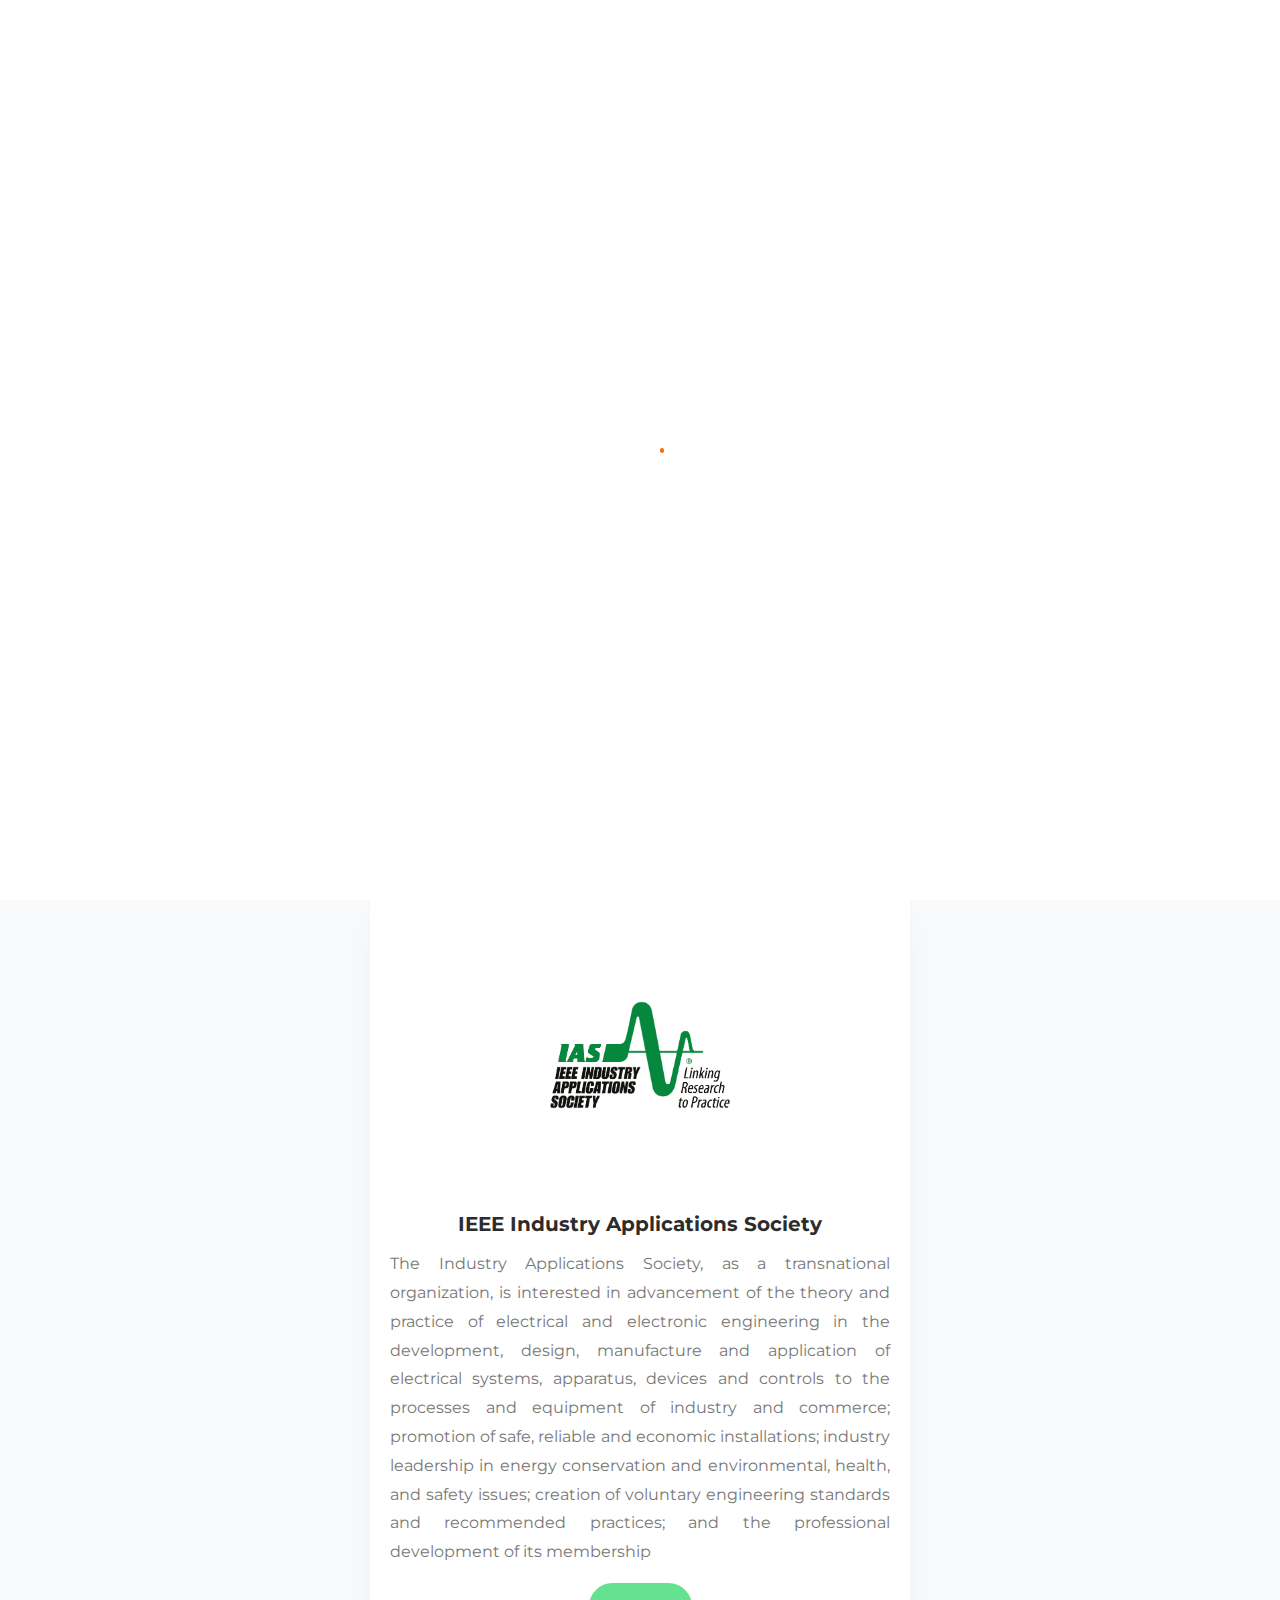
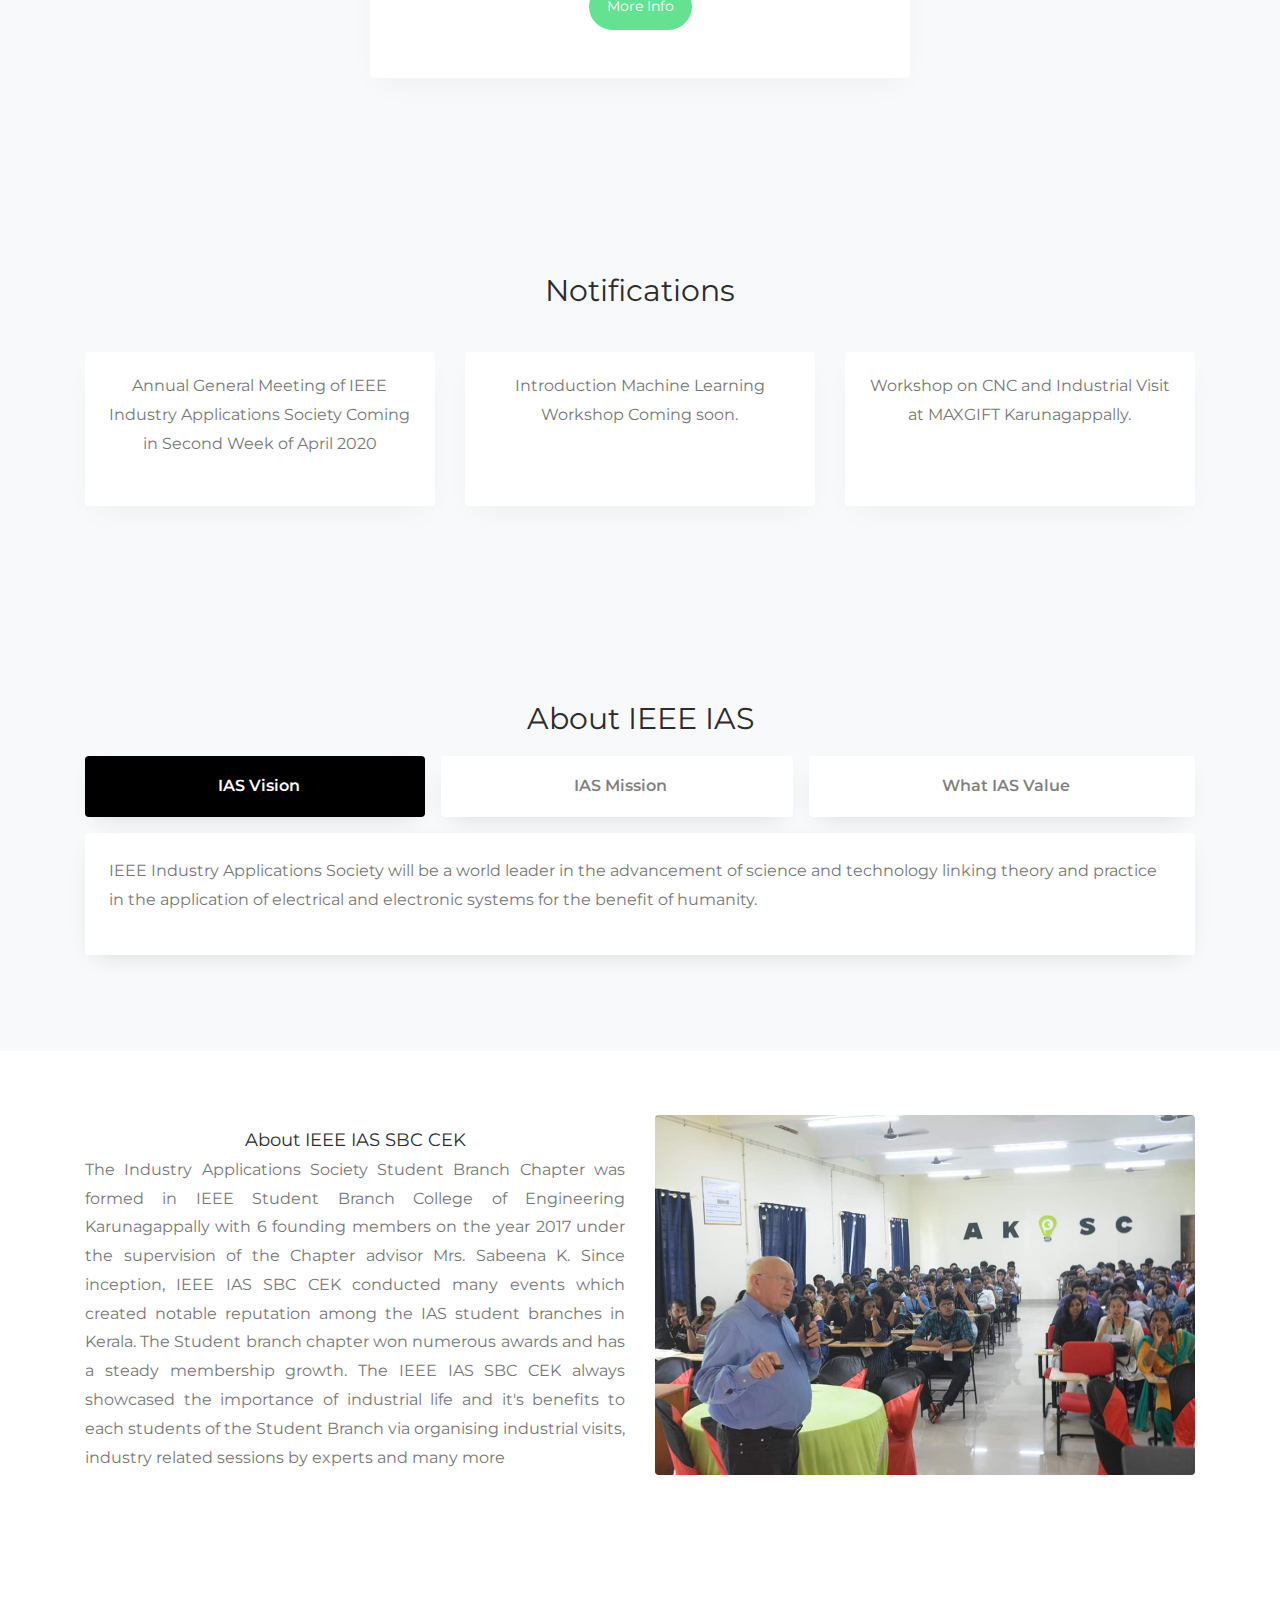
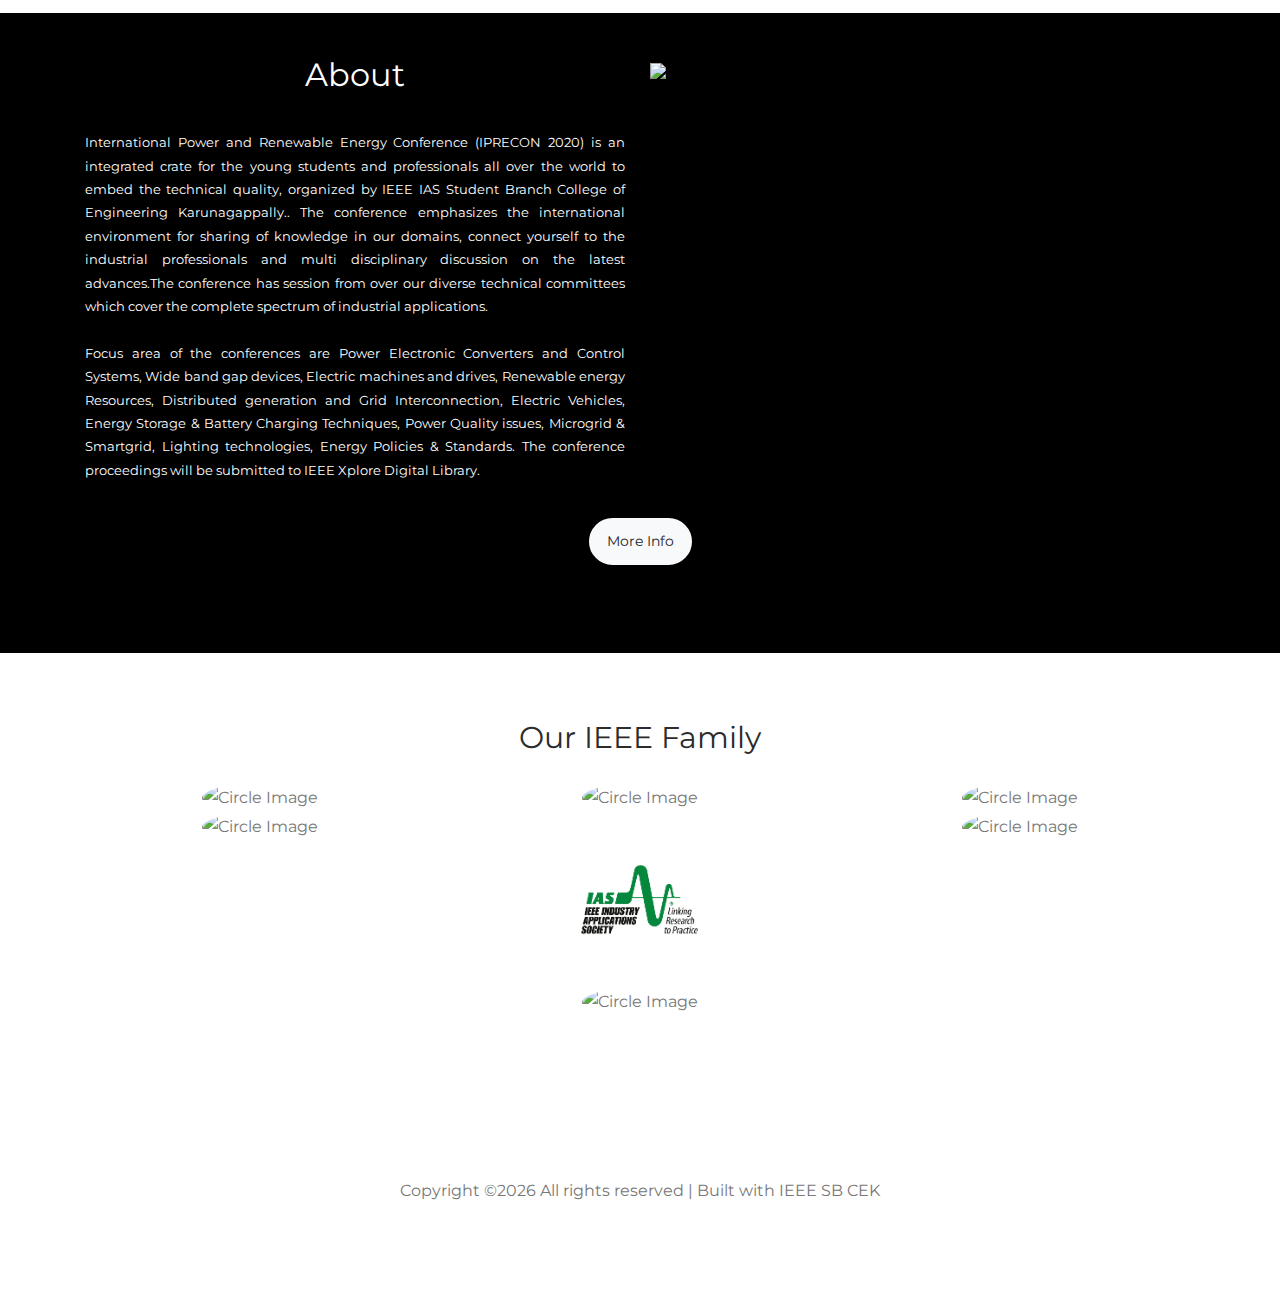
==== commit b39aae11: "Update index.html" ====
--- a/index.html
+++ b/index.html
@@ -46,6 +46,8 @@
 				  Activites
 				</a>
 				<div class="dropdown-menu dropdown-menu-right" aria-labelledby="navbarDropdown">
+					<a class="dropdown-item" href="2020.html">2020</a>
+					<div class="dropdown-divider"></div>
 					<a class="dropdown-item" href="2019.pdf">2019</a>
 					<div class="dropdown-divider"></div>
 				  <a class="dropdown-item" href="2018.pdf">2018</a>
@@ -391,7 +393,7 @@
   </div>
 
   <!-- loader -->
-  <div id="ftco-loader" class="show fullscreen"><svg class="circular" width="48px" height="48px"><circle class="path-bg" cx="24" cy="24" r="22" fill="none" stroke-width="4" stroke="#eeeeee"/><circle class="path" cx="24" cy="24" r="22" fill="none" stroke-width="4" stroke-miterlimit="10" stroke="#F96D00"/></svg></div>
+  <div id="ftco-loader" class="show fullscreen"><svg class="circular" width="48px" height="48px"><circle class="path-bg" cx="24" cy="24" r="22" fill="none" stroke-width="4" stroke="#ffffff"/><circle class="path" cx="24" cy="24" r="22" fill="none" stroke-width="4" stroke-miterlimit="10" stroke="#F96D00"/></svg></div>
 
 
   <script src="js/jquery.min.js"></script>
